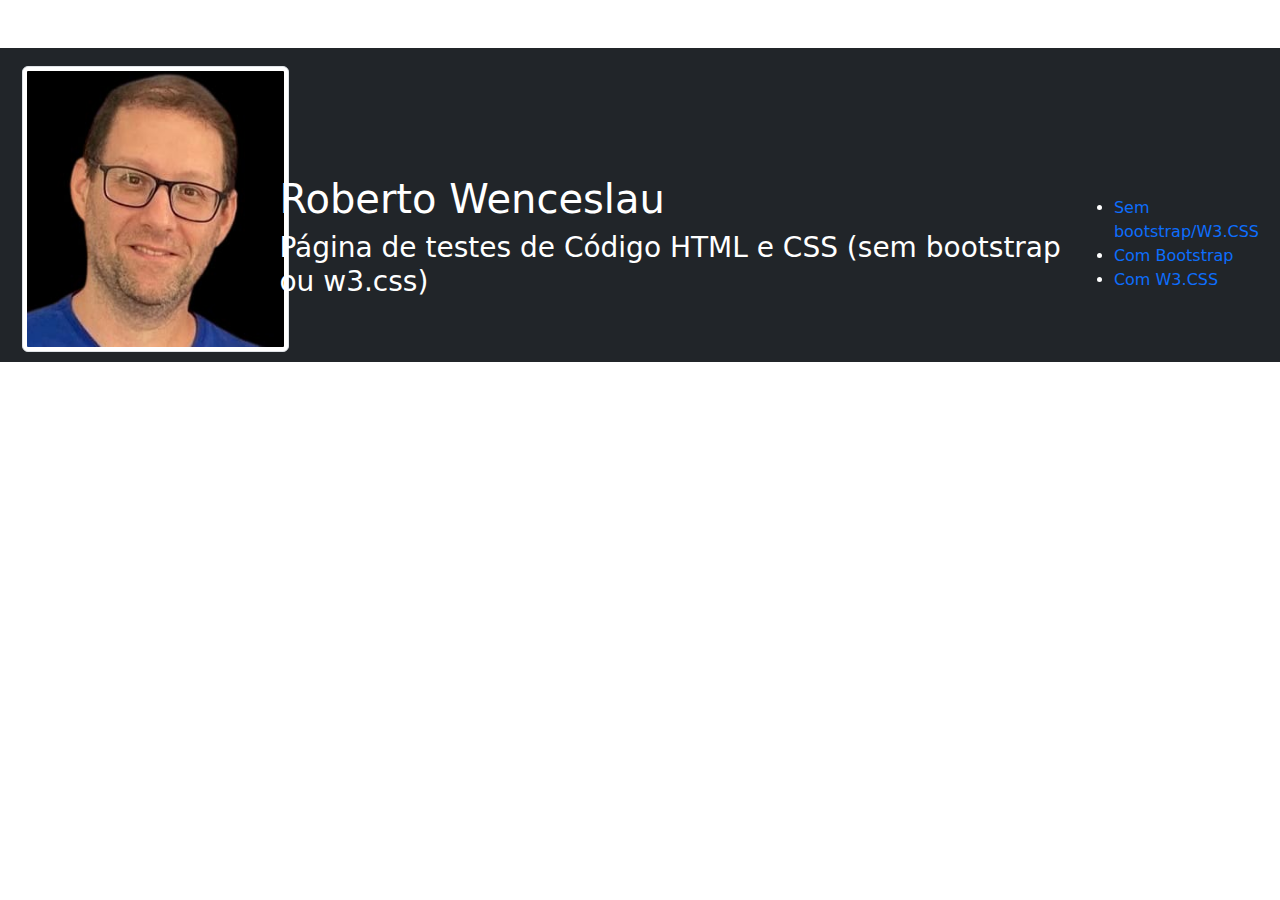
==== combootstrap.html @ ccac0d6c "com bootstrap" ====
<!DOCTYPE html>
<html lang="pt-br">
<head>
    <meta charset="UTF-8">
    <meta name="viewport" content="width=device-width, initial-scale=1.0">
    <title>Com Bootstrap</title>
    <link href="https://cdn.jsdelivr.net/npm/bootstrap@5.3.2/dist/css/bootstrap.min.css" rel="stylesheet">
    <script src="https://cdn.jsdelivr.net/npm/bootstrap@5.3.2/dist/js/bootstrap.bundle.min.js"></script>
    <link rel="stylesheet" href="./stylebootstrap.css">
</head>
<body>
    <header class="container-fluid pt-2 my-5 bg-dark text-white">
        <div style="display: flex; justify-content: space-evenly; align-items: baseline;">
            <div>
                <img src="./img/rew.jpeg" class="img-fluid img-thumbnail">
                
            </div>
            <div>
                <h1>Roberto Wenceslau</h1>
                <h3><p>Página de testes de Código HTML e CSS (sem bootstrap ou w3.css)</p></h3>

            </div>
            <div>
                <nav>
                    <ul>
                        <li><a href="./index.html" target="_blank" class="text-decoration-none">Sem bootstrap/W3.CSS</a></li>
                        <li><a href="./combootstrap.html" target="_blank" class="text-decoration-none">Com Bootstrap</a></li>
                        <li><a href="./comw3.html" target="_blank" class="text-decoration-none">Com W3.CSS</a></li>
                    </ul>
                </nav>
            </div>
        </div>
    </header>
    
</body>
</html>
<!-- marcar textos no bootstrap5 
<mark> realça o texto
<abbr> pontilha embaixo do texto    
<blockquote> citar texto de outras fontes
<dl> aninhado com <dt> e <dd> para fazer uma pequena lista com destaques de itens
<kbd> preenche o texto com fundo preto e letra branca
class="text-break" utilizado para quebrar linhas ao final da página (bom usar com textos grandes)
esses abaixo colocam fundo colorido no texto e altera a fonte para facilitar a leitura
    <p class="text-bg-primary">This text is important.</p>
    <p class="text-bg-success">This text indicates success.</p>
    <p class="text-bg-info">This text represents some information.</p>
    <p class="text-bg-warning">This text represents a warning.</p>
    <p class="text-bg-danger">This text represents danger.</p>
    <p class="text-bg-secondary">Secondary background color.</p>
    <p     class="text-bg-dark">Dark grey background color.</p>
    <p class="text-bg-light">Light grey background color.</p>
-->
---- stylebootstrap.css ----
body{
    margin: 0px 0px 0px 0px;
    
}

header{
margin: 0px 0px 0px 0px;

}
header img{
    border-radius: 10px;
    margin: 10px 10px 10px 10px;
}
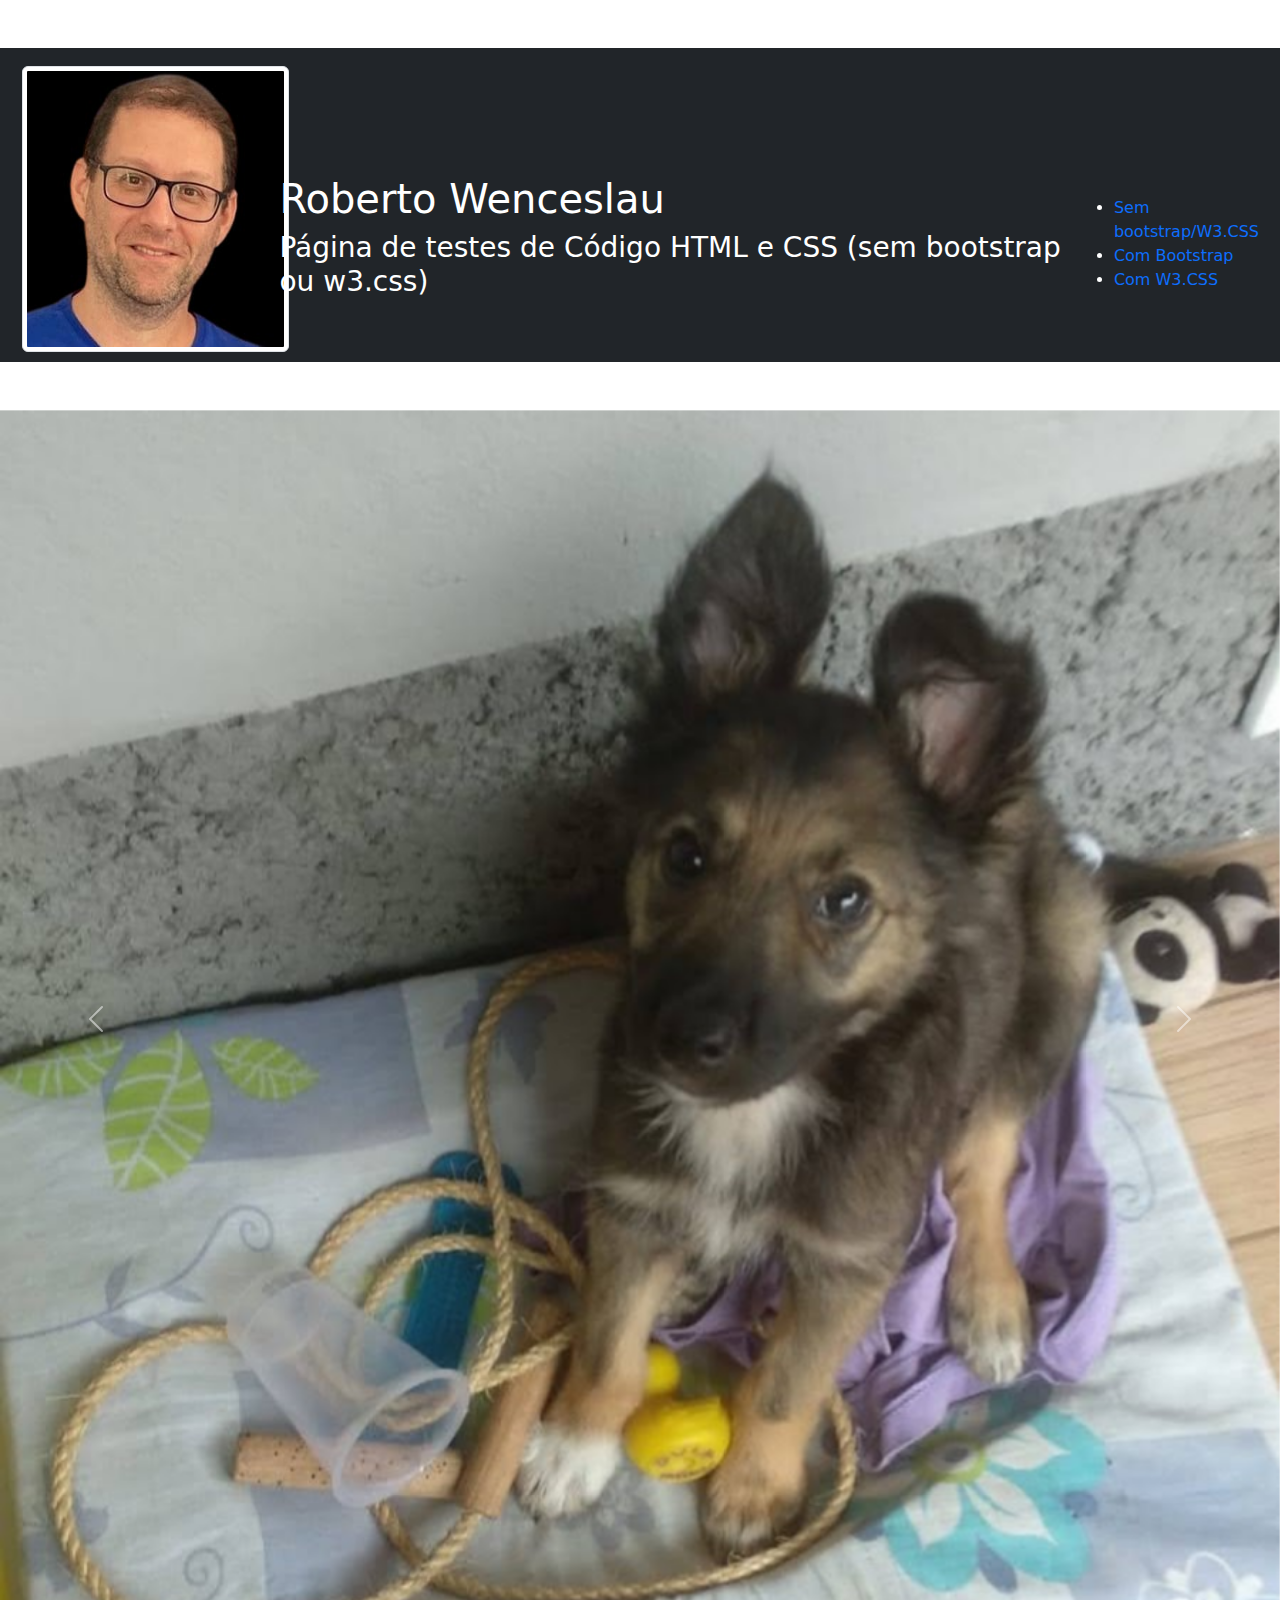
==== commit 698bbaf9: "com bootstrap" ====
--- a/combootstrap.html
+++ b/combootstrap.html
@@ -31,6 +31,30 @@
             </div>
         </div>
     </header>
+    <main>
+        <div id="carouselExample" class="carousel slide">
+            <div class="carousel-inner">
+              <div class="carousel-item active">
+                <img src="./img/filhote.jpg" class="d-block w-100" alt="...">
+              </div>
+              <div class="carousel-item">
+                <img src="./img/sansaopixar.jpeg" class="d-block w-100" alt="...">
+              </div>
+              <div class="carousel-item">
+                <img src="./img/sansao.jpg" class="d-block w-100" alt="...">
+              </div>
+            </div>
+            <button class="carousel-control-prev" type="button" data-bs-target="#carouselExample" data-bs-slide="prev">
+              <span class="carousel-control-prev-icon" aria-hidden="true"></span>
+              <span class="visually-hidden">Previous</span>
+            </button>
+            <button class="carousel-control-next" type="button" data-bs-target="#carouselExample" data-bs-slide="next">
+              <span class="carousel-control-next-icon" aria-hidden="true"></span>
+              <span class="visually-hidden">Next</span>
+            </button>
+          </div>
+
+    </main>
     
 </body>
 </html>
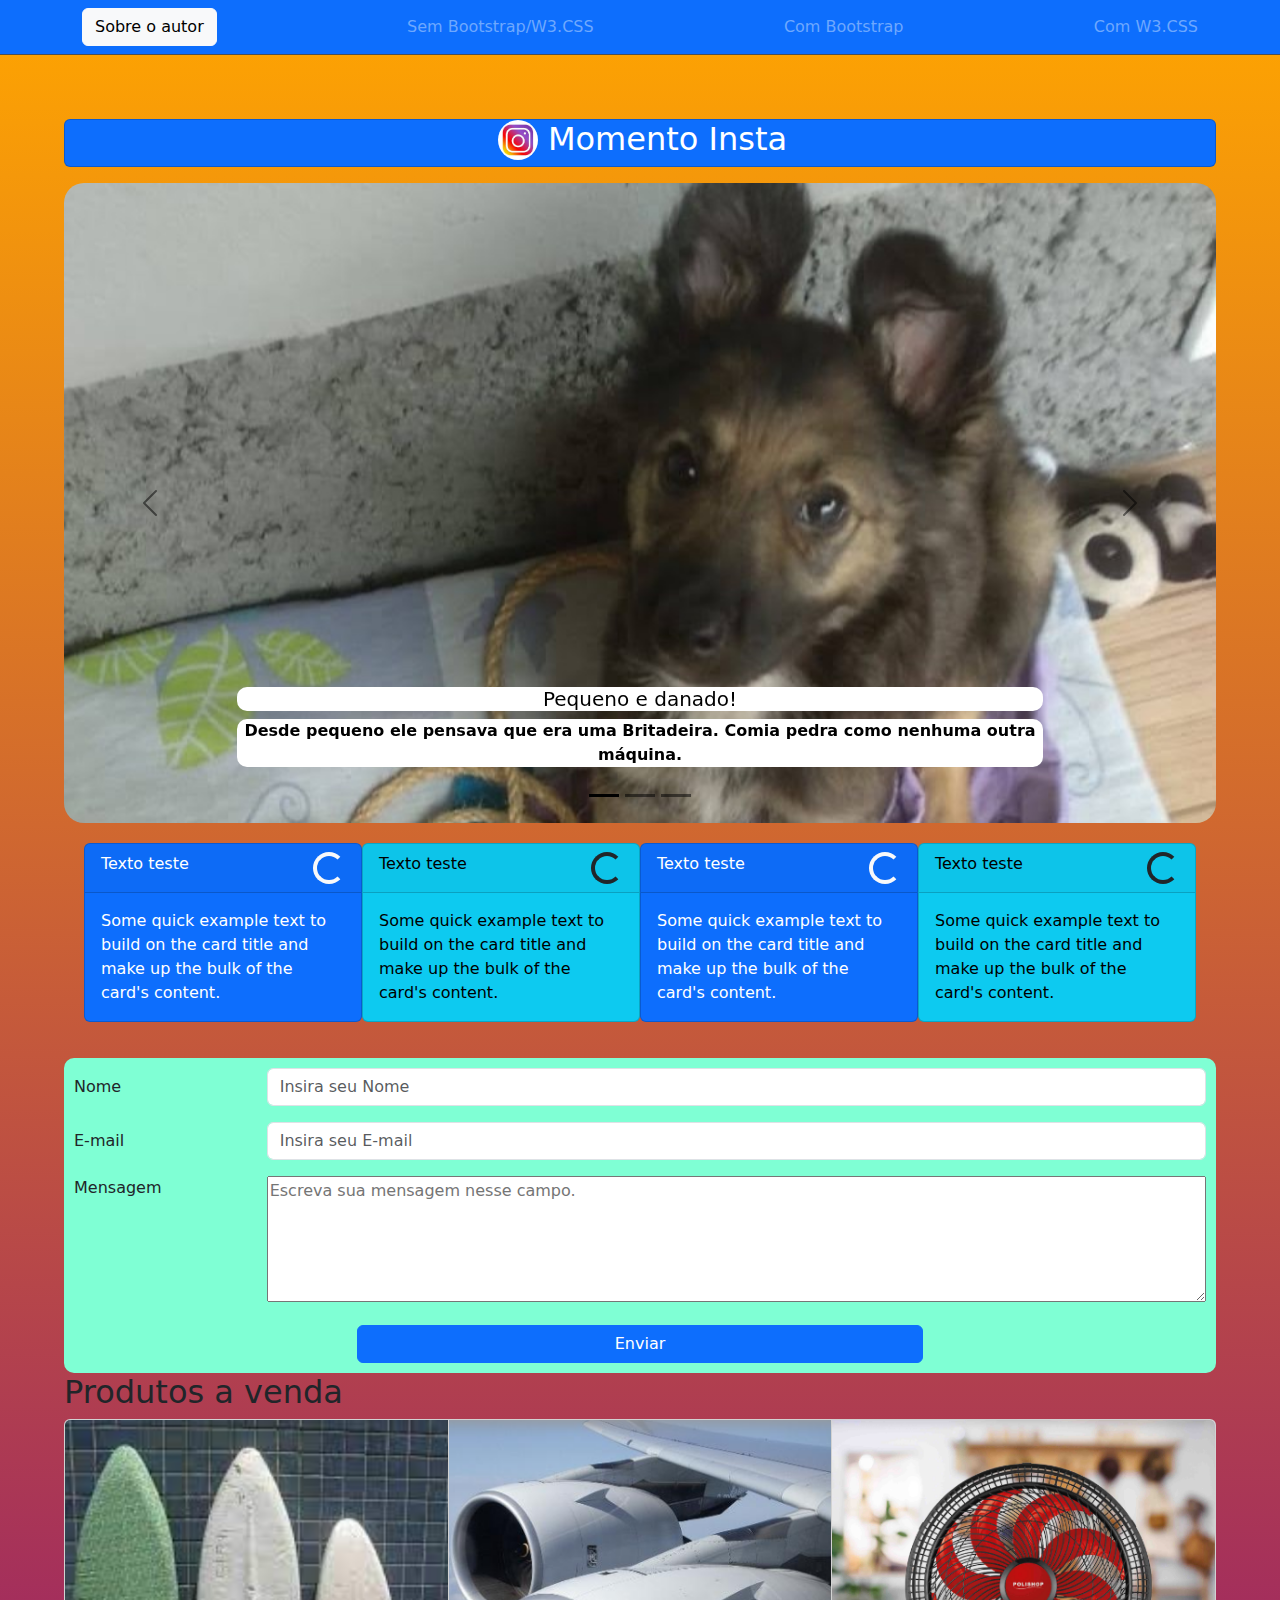
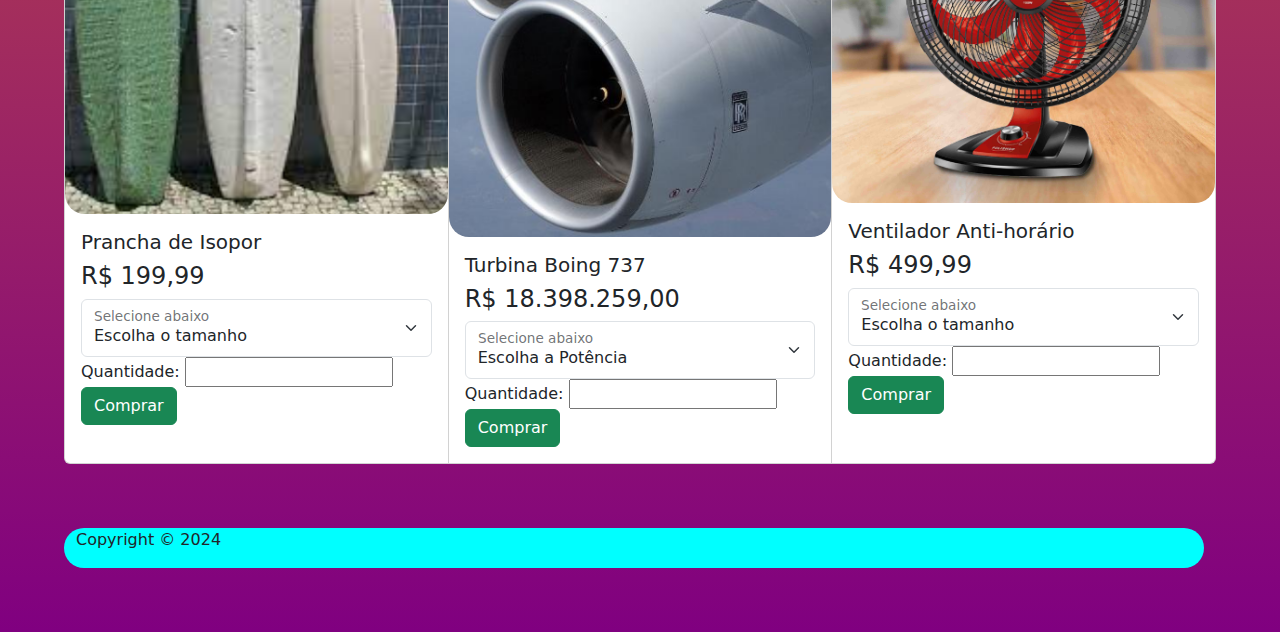
==== commit 070eed09: "com bootstrap" ====
--- a/combootstrap.html
+++ b/combootstrap.html
@@ -9,54 +9,283 @@
     <link rel="stylesheet" href="./stylebootstrap.css">
 </head>
 <body>
-    <header class="container-fluid pt-2 my-5 bg-dark text-white">
-        <div style="display: flex; justify-content: space-evenly; align-items: baseline;">
-            <div>
-                <img src="./img/rew.jpeg" class="img-fluid img-thumbnail">
-                
-            </div>
-            <div>
-                <h1>Roberto Wenceslau</h1>
-                <h3><p>Página de testes de Código HTML e CSS (sem bootstrap ou w3.css)</p></h3>
-
-            </div>
-            <div>
-                <nav>
-                    <ul>
-                        <li><a href="./index.html" target="_blank" class="text-decoration-none">Sem bootstrap/W3.CSS</a></li>
-                        <li><a href="./combootstrap.html" target="_blank" class="text-decoration-none">Com Bootstrap</a></li>
-                        <li><a href="./comw3.html" target="_blank" class="text-decoration-none">Com W3.CSS</a></li>
-                    </ul>
-                </nav>
-            </div>
-        </div>
+  
+    <header>
+      <div>
+        <div>
+          
+          <nav class="navbar text-bg-primary border-bottom border-body" data-bs-theme="dark">
+            <div class="container-md">
+              <!--NavBar com botão de BodyScrooling-->
+              <div>
+                <button class="btn btn-light" type="button" data-bs-toggle="offcanvas" data-bs-target="#offcanvasScrolling" aria-controls="offcanvasScrolling">Sobre o autor</button>
+
+                  <div class="offcanvas offcanvas-start" data-bs-scroll="true" data-bs-backdrop="false" tabindex="-1" id="offcanvasScrolling" aria-labelledby="offcanvasScrollingLabel">
+                    <div class="offcanvas-header">
+                      <h5 class="offcanvas-title" id="offcanvasScrollingLabel">Informações sobre o autor</h5>
+                      <button type="button" class="btn-close" data-bs-dismiss="offcanvas" aria-label="Close"></button>
+                    </div>
+                    <div class="offcanvas-body">
+                      <p>
+                        <h1>Roberto Wenceslau</h1>
+                        <p>Página de testes de Código HTML e CSS com Bootstrap construída durante aprendizagem de curso de Java do SENAI/SC</p>
+                      </p>
+                    </div>
+            </div>
+              </div>
+              <a href="./index.html" target="_blank" class="text-decoration-none">Sem Bootstrap/W3.CSS</a>
+              <a href="./combootstrap.html" target="_blank" class="text-decoration-none">Com Bootstrap</a>
+              <a href="./comw3.html" target="_blank" class="text-decoration-none">Com W3.CSS</a>
+            </div>
+          </nav>
+        </div>
+        
+
+      </div>
+      
+        
     </header>
     <main>
-        <div id="carouselExample" class="carousel slide">
-            <div class="carousel-inner">
-              <div class="carousel-item active">
-                <img src="./img/filhote.jpg" class="d-block w-100" alt="...">
-              </div>
-              <div class="carousel-item">
-                <img src="./img/sansaopixar.jpeg" class="d-block w-100" alt="...">
-              </div>
-              <div class="carousel-item">
-                <img src="./img/sansao.jpg" class="d-block w-100" alt="...">
-              </div>
-            </div>
-            <button class="carousel-control-prev" type="button" data-bs-target="#carouselExample" data-bs-slide="prev">
-              <span class="carousel-control-prev-icon" aria-hidden="true"></span>
-              <span class="visually-hidden">Previous</span>
-            </button>
-            <button class="carousel-control-next" type="button" data-bs-target="#carouselExample" data-bs-slide="next">
-              <span class="carousel-control-next-icon" aria-hidden="true"></span>
-              <span class="visually-hidden">Next</span>
-            </button>
-          </div>
+      <div class="card text-bg-primary mb-3" style="display: flex; flex-direction: row; justify-content: center;">
+        <div>
+          <img src="./img/2371262e-6d2b-4a3f-a481-6b329bf0e342.jpeg" style="width: 40px; height: 40px; margin: 0 10px 0 5px;">
+        </div>
+        <div>
+          <h2>Momento Insta</h2>
+        </div>
+        
+          
+      </div>
+      
+      <div id="carouselExampleDark" class="carousel carousel-dark slide"><!-- Carrossel de fotos -->
+        <div class="carousel-indicators">
+          <button type="button" data-bs-target="#carouselExampleDark" data-bs-slide-to="0" class="active" aria-current="true" aria-label="Slide 1"></button>
+          <button type="button" data-bs-target="#carouselExampleDark" data-bs-slide-to="1" aria-label="Slide 2"></button>
+          <button type="button" data-bs-target="#carouselExampleDark" data-bs-slide-to="2" aria-label="Slide 3"></button>
+        </div>
+        <div class="carousel-inner">
+          <div class="carousel-item active" data-bs-interval="10000">
+            <img src="./img/filhotecorte.jpg" class="d-block w-100" alt="...">
+            <div class="carousel-caption d-none d-md-block">
+              <h5 style="background-color: white; border-radius: 10px;">Pequeno e danado!</h5>
+              <p style="background-color: white; border-radius: 10px; font-weight: bold;">Desde pequeno ele pensava que era uma Britadeira. Comia pedra como nenhuma outra máquina.</p>
+            </div>
+          </div>
+          <div class="carousel-item" data-bs-interval="2000">
+            <img src="./img/modelosansao.jpg" class="d-block w-100" alt="...">
+            <div class="carousel-caption d-none d-md-block">
+              <h5 style="background-color: white; border-radius: 10px;">Até que tentou a carreira de Modelo</h5>
+              <p style="background-color: white; border-radius: 10px; font-weight: bold;">Depois de algumas decepções na vida de moedor de brita a carreira da publicidade encantou o Sansão.</p>
+            </div>
+          </div>
+          <div class="carousel-item">
+            <img src="./img/sansaopixar.jpeg" class="d-block w-100" alt="...">
+            <div class="carousel-caption d-none d-md-block">
+              <h5 style="background-color: white; border-radius: 10px;">Primeiro trabalho de grande relevência</h5>
+              <p style="background-color: white; border-radius: 10px; font-weight: bold;">Até que em Outubro de 2023 conseguiu o papel de abajur na logomarca da Pixar.</p>
+            </div>
+          </div>
+        </div>
+        <button class="carousel-control-prev" type="button" data-bs-target="#carouselExampleDark" data-bs-slide="prev">
+          <span class="carousel-control-prev-icon" aria-hidden="true"></span>
+          <span class="visually-hidden">Previous</span>
+        </button>
+        <button class="carousel-control-next" type="button" data-bs-target="#carouselExampleDark" data-bs-slide="next">
+          <span class="carousel-control-next-icon" aria-hidden="true"></span>
+          <span class="visually-hidden">Next</span>
+        </button>
+      </div>
+          <div style="display: flex; margin: 20px; justify-content: space-evenly; align-items: center;"> <!-- Caixas pequenas de texto -->
+            <div class="card text-bg-primary mb-3" style="max-width: 18rem;">
+              <div class="card-header" style="display: flex; justify-content: space-between;">Texto teste
+                <div class="spinner-border text-light" role="status"><!--spinning-->
+                <span class="visually-hidden">Loading...</span>
+              </div></div>
+              <div class="card-body">
+                <p class="card-text">Some quick example text to build on the card title and make up the bulk of the card's content.</p>
+              </div>
+            </div>
+            
+            
+            <div class="card text-bg-info mb-3" style="max-width: 18rem;">
+              <div class="card-header" style="display: flex; justify-content: space-between;">Texto teste
+                <div class="spinner-border text-dark" role="status"><!--spinning-->
+                  <span class="visually-hidden">Loading...</span>
+                </div>
+              </div>
+              <div class="card-body">
+                <p class="card-text">Some quick example text to build on the card title and make up the bulk of the card's content.</p>
+              </div>
+            </div>
+            
+            <div class="card text-bg-primary mb-3" style="max-width: 18rem;">
+              <div class="card-header" style="display: flex; justify-content: space-between;">Texto teste
+                <div class="spinner-border text-light" role="status"><!--spinning-->
+                  <span class="visually-hidden">Loading...</span>
+                </div>
+              </div>
+              <div class="card-body">
+                <p class="card-text">Some quick example text to build on the card title and make up the bulk of the card's content.</p>
+              </div>
+            </div>
+            <div>
+              
+            </div>
+            <div class="card text-bg-info mb-3" style="max-width: 18rem;">
+              <div class="card-header" style="display: flex; justify-content: space-between;">Texto teste
+                <div class="spinner-border text-dark" role="status"><!--spinning-->
+                  <span class="visually-hidden">Loading...</span>
+                </div>
+              </div>
+              <div class="card-body">
+                <p class="card-text">Some quick example text to build on the card title and make up the bulk of the card's content.</p>
+              </div>
+            </div>
+
+
+          </div>
+      <div> <!-- Formulários -->
+        <form style="background-color: aquamarine; padding: 10px; border-radius: 10px;">
+          <div class="row mb-3">
+            <label for="inputName3" class="col-sm-2 col-form-label">Nome</label>
+            <div class="col-sm-10">
+              <input type="text" class="form-control" id="inputName3" placeholder="Insira seu Nome">
+            </div>
+          </div>
+          <div class="row mb-3">
+            <label for="inputEmail3" class="col-sm-2 col-form-label">E-mail</label>
+            <div class="col-sm-10">
+              <input type="email" class="form-control" id="inputEmail3" placeholder="Insira seu E-mail">
+            </div>
+          </div>
+          
+          <fieldset class="row mb-3">
+            <legend class="col-form-label col-sm-2 pt-0">Mensagem</legend>
+            <div class="col-sm-10">
+              <textarea name="mensagem" id="inputMensagem3" style="width: 100%;" rows="5" placeholder="Escreva sua mensagem nesse campo."></textarea>
+            </div>
+          </fieldset>
+          <div class="d-grid gap-2 col-6 mx-auto">
+            <button onclick="enviarmensagem()" class="btn btn-primary" type="button">Enviar</button>
+            
+          </div>
+        </form>
+
+      </div>
+      <div><!--Seção de produtos a venda -->
+        <div class="row" >
+          <div class="card-group">
+            <h2>Produtos a venda</h2>
+            
+              
+              
+            </div>
+          </div>
+        </div>
+        <section>
+          <div class="card-group">
+            <div class="card">
+              <img src="./img/prancha.png" class="card-img-top" alt="...">
+              <div class="card-body">
+                <h5 class="card-title">Prancha de Isopor</h5>
+                <div><h4 type="number" name="valor2" id="valor2" value="100">R$ 199,99</h4>
+                  <div class="form-floating">
+                    <select class="form-select" id="floatingSelect2" aria-label="Floating label select example">
+                      <option selected>Escolha o tamanho</option>
+                      <option value="Extra">1,5m</option>
+                      <option value="Low">2,00m</option>
+                    </select>
+                    <label for="floatingSelect">Selecione abaixo</label>
+                  </div>
+                  <label for="quantidadecamisetabranca">Quantidade: </label>
+                  <input type="number" id="quantidadecamisetabranca">
+                  <span></span>
+                  <button onclick="comprarprodutos()" type="button" class="btn btn-success">Comprar</button>
+                </div>
+              </div>
+            </div>
+            <div class="card">
+              <img src="./img/turbina.png" class="card-img-top" alt="...">
+              <div class="card-body">
+                <h5 class="card-title">Turbina Boing 737</h5>
+                <div><h4 type="number" name="valor2" id="valor2" value="100">R$ 18.398.259,00</h4>
+                  <div class="form-floating">
+                    <select class="form-select" id="floatingSelect2" aria-label="Floating label select example">
+                      <option selected>Escolha a Potência</option>
+                      <option value="Extra">Extra Power</option>
+                      <option value="Low">Low Power</option>
+                    </select>
+                    <label for="floatingSelect">Selecione abaixo</label>
+                  </div>
+                  <label for="quantidadecamisetabranca">Quantidade: </label>
+                  <input type="number" id="quantidadecamisetabranca">
+                  <span></span>
+                  <button onclick="comprarprodutos()" type="button" class="btn btn-success">Comprar</button>
+                </div>
+              </div>
+            </div>
+            <div class="card">
+              <img src="./img/ventilador.png" class="card-img-top" alt="...">
+              <div class="card-body">
+                <h5 class="card-title">Ventilador Anti-horário</h5>
+                <div><h4 type="number" name="valor2" id="valor2" value="100">R$ 499,99</h4>
+                  <div class="form-floating">
+                    <select class="form-select" id="floatingSelect2" aria-label="Floating label select example">
+                      <option selected>Escolha o tamanho</option>
+                      <option value="30">30cm</option>
+                      <option value="40">40cm</option>
+                      <option value="45">45cm</option>
+                    </select>
+                    <label for="floatingSelect">Selecione abaixo</label>
+                  </div>
+                  <label for="quantidadecamisetabranca">Quantidade: </label>
+                  <input type="number" id="quantidadecamisetabranca">
+                  <span></span>
+                  <button onclick="comprarprodutos()" type="button" class="btn btn-success">Comprar</button>
+                </div>
+              </div>
+            </div>
+          </div>
+         </section>
+
 
     </main>
+    <footer>
+      <div class="container">
+        <div class="row">
+          <div class="col-12">
+            <p>Copyright &copy; 2024</p>
+          </div>
+        </div>
+      </div>
+    </footer>
+</body>
+<script>
+  function enviarmensagem(){
+    var nome = document.getElementById("inputName3").value;
+    var email = document.getElementById("inputEmail3").value;
+    var mensagem = document.getElementById("inputMensagem3").value;
+    if(nome == "" || email == "" || mensagem == ""){
+      alert("Preencha todos os campos!");
+    }else{
+      alert("Mensagem enviada com sucesso! Informações enviadas - Nome: "+ nome +" E-mail: "+ email +" Mensagem: "+ mensagem);
+    }
+  }
+  function comprarprodutos(){ 
+    let produto = document.getElementById("camisetabranca").innerHTML;
+    var quantidade = document.getElementById("quantidadecamisetabranca").value;   
+    var tamanho = document.getElementById("floatingSelect2").value;
+    var valor = document.getElementById("valor2").value;
     
-</body>
+    
+    if(produto == "" || quantidade == "" || valor == "" || tamanho == ""){
+      alert("Preencha todos os campos!");
+    }else{
+      alert("Produto comprado com sucesso! Enviado conforme escolha. Produto: "+ produto +" - quantidade: "+ quantidade +" - Tamanho: "+ tamanho +". Valor total: "+ valor + quantidade + soma);
+    }
+
+  }
+</script>
 </html>
 <!-- marcar textos no bootstrap5 
 <mark> realça o texto
--- a/stylebootstrap.css
+++ b/stylebootstrap.css
@@ -1,13 +1,31 @@
 body{
     margin: 0px 0px 0px 0px;
+    background-image: repeating-linear-gradient(orange, purple);
     
 }
-
 header{
 margin: 0px 0px 0px 0px;
 
 }
-header img{
-    border-radius: 10px;
-    margin: 10px 10px 10px 10px;
+main{
+    margin: 5% 5% 5% 5%;
+}
+main img{
+    
+    max-width: 100%;
+    border-radius: 20px;
+
+}
+.container{
+    margin: 20px 0 20px 0;
+    background-color: aqua;
+    border-radius: 20px;
+}
+
+section img{
+    max-width: 100%;
+    max-height: 100%;
+}
+footer{
+    margin: 5% 5% 5% 5%;
 }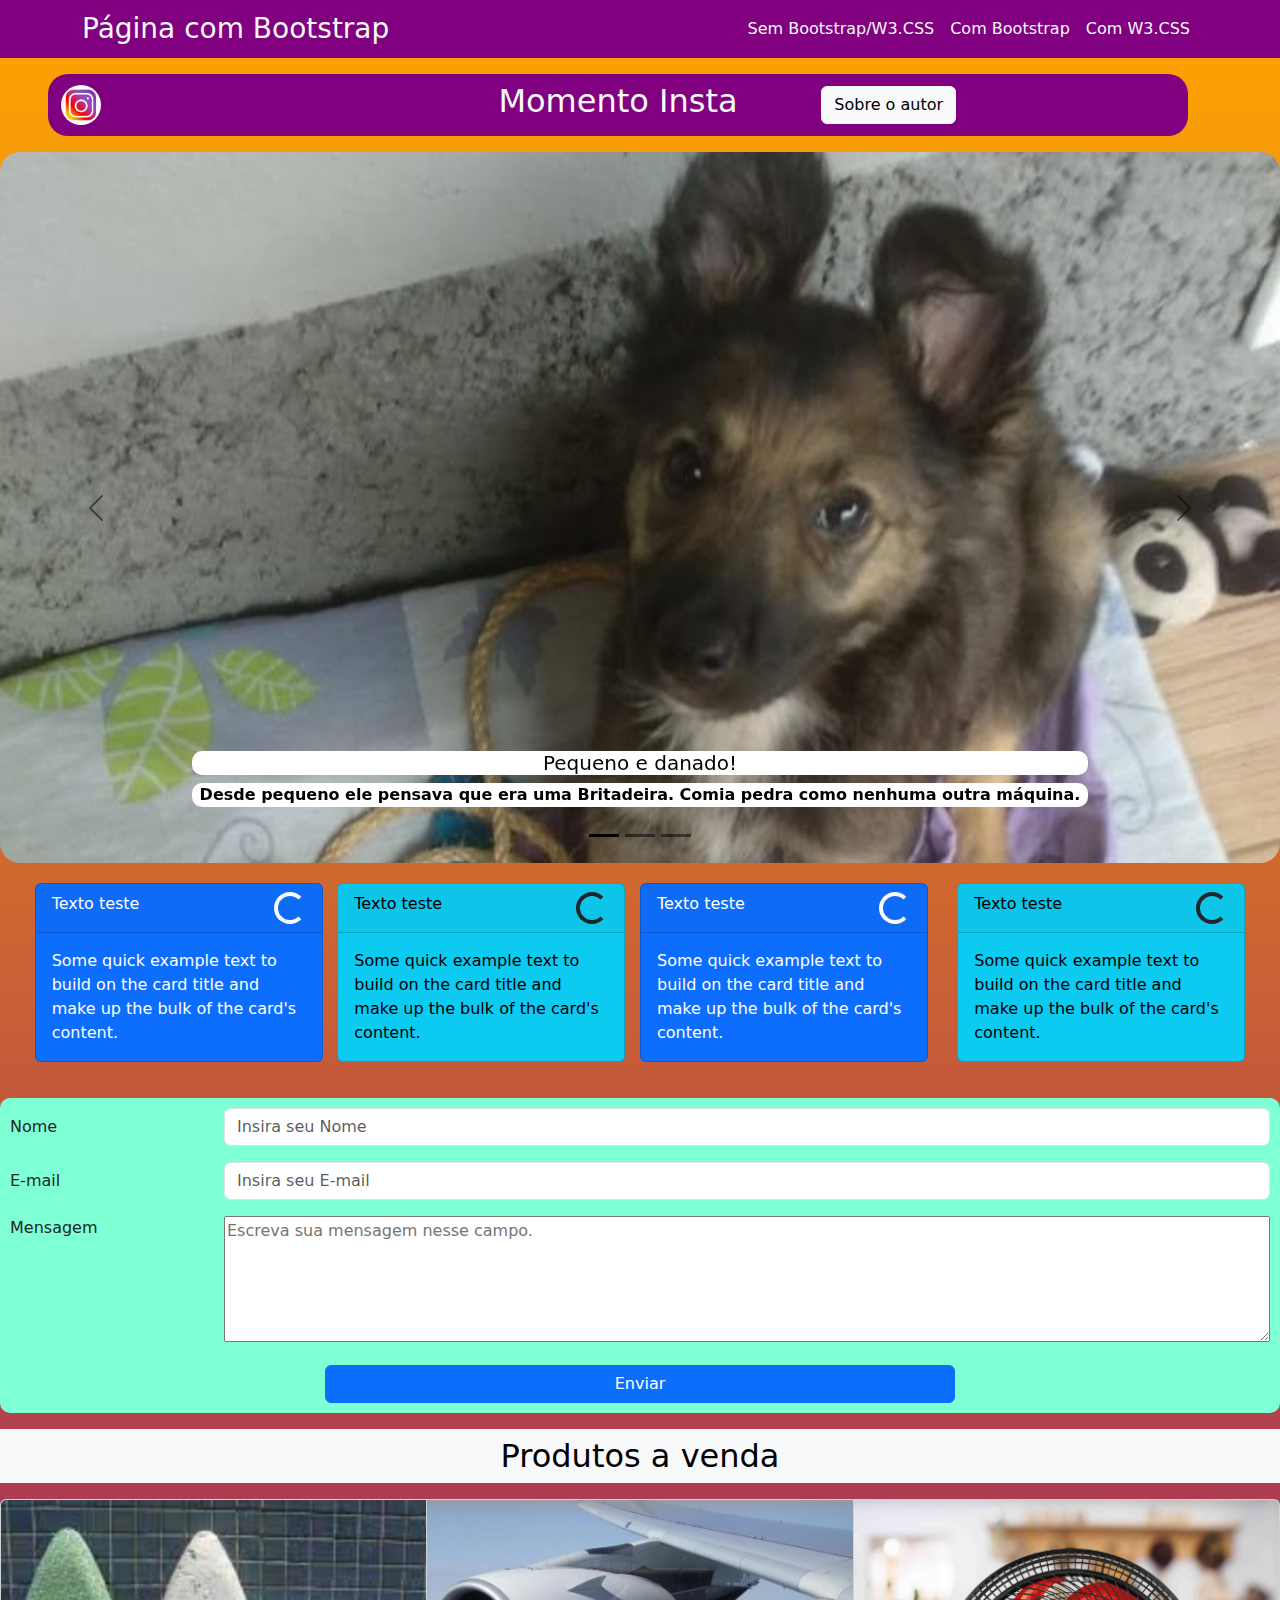
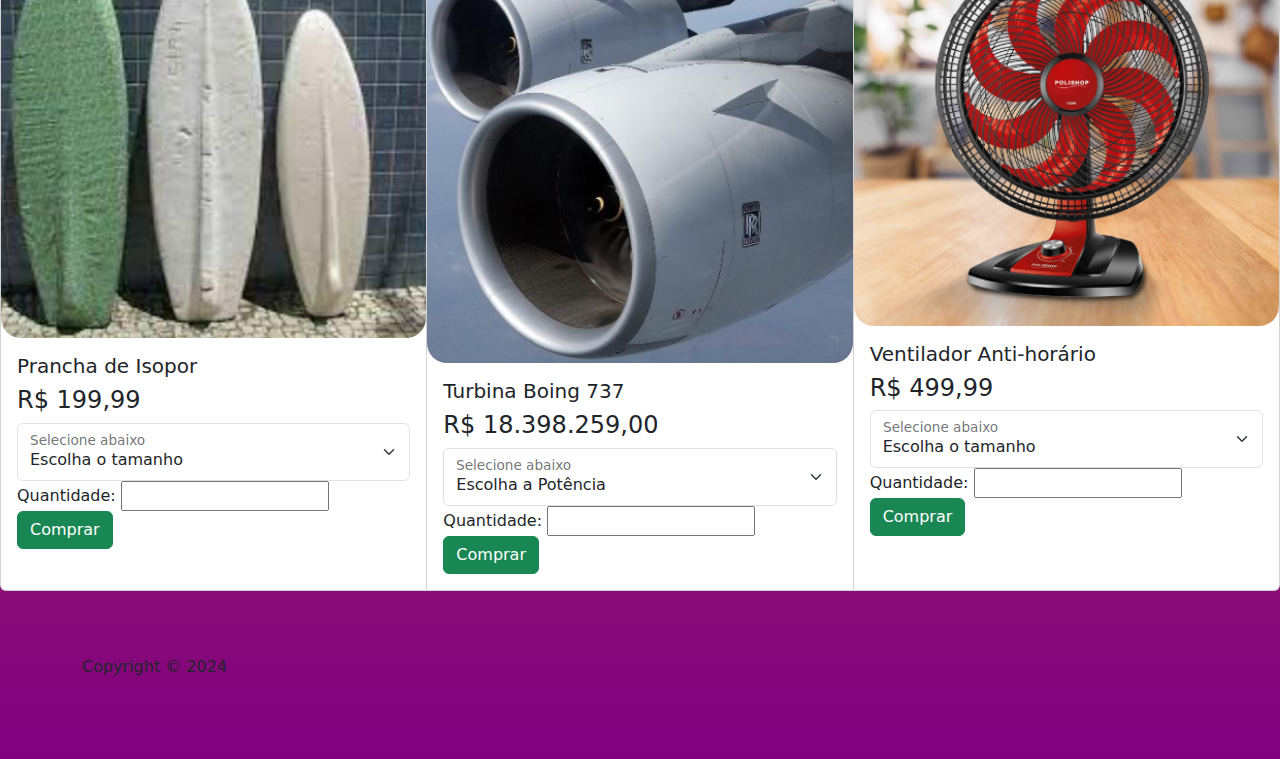
==== commit d538b4f6: "Bootstrap" ====
--- a/combootstrap.html
+++ b/combootstrap.html
@@ -14,28 +14,34 @@
       <div>
         <div>
           
-          <nav class="navbar text-bg-primary border-bottom border-body" data-bs-theme="dark">
-            <div class="container-md">
+          <nav class="navbar navbar-expand-lg" style="background-color: purple;">
+            <div class="container mx-auto">
               <!--NavBar com botão de BodyScrooling-->
+              
               <div>
-                <button class="btn btn-light" type="button" data-bs-toggle="offcanvas" data-bs-target="#offcanvasScrolling" aria-controls="offcanvasScrolling">Sobre o autor</button>
-
-                  <div class="offcanvas offcanvas-start" data-bs-scroll="true" data-bs-backdrop="false" tabindex="-1" id="offcanvasScrolling" aria-labelledby="offcanvasScrollingLabel">
-                    <div class="offcanvas-header">
-                      <h5 class="offcanvas-title" id="offcanvasScrollingLabel">Informações sobre o autor</h5>
-                      <button type="button" class="btn-close" data-bs-dismiss="offcanvas" aria-label="Close"></button>
-                    </div>
-                    <div class="offcanvas-body">
-                      <p>
-                        <h1>Roberto Wenceslau</h1>
-                        <p>Página de testes de Código HTML e CSS com Bootstrap construída durante aprendizagem de curso de Java do SENAI/SC</p>
-                      </p>
-                    </div>
-            </div>
-              </div>
-              <a href="./index.html" target="_blank" class="text-decoration-none">Sem Bootstrap/W3.CSS</a>
-              <a href="./combootstrap.html" target="_blank" class="text-decoration-none">Com Bootstrap</a>
-              <a href="./comw3.html" target="_blank" class="text-decoration-none">Com W3.CSS</a>
+                <a href="#" class="navbar-brand text-light fs-3">Página com Bootstrap</a>
+              </div>
+              <button class="navbar-toggler" type="button" data-bs-toggle="collapse" data-bs-target="#navmenu">
+                <span class="navbar-toggler-icon"></span>
+              </button>
+              <div class="collapse navbar-collapse" id="navmenu">
+                <ul class="navbar-nav ms-auto">
+                  <li>
+                    <a href="./index.html" target="_self" class="text-decoration-none nav-link text-light">Sem Bootstrap/W3.CSS</a>
+                  </li>
+                  <li>
+                    <a href="./combootstrap.html" target="_self" class="text-decoration-none nav-link text-light">Com Bootstrap</a>
+                  </li>
+                  <li>
+                    <a href="./comw3.html" target="_self" class="text-decoration-none nav-link text-light">Com W3.CSS</a>
+                  </li>
+                </ul>
+                
+                
+                
+
+              </div>
+              
             </div>
           </nav>
         </div>
@@ -43,16 +49,37 @@
 
       </div>
       
-        
     </header>
     <main>
-      <div class="card text-bg-primary mb-3" style="display: flex; flex-direction: row; justify-content: center;">
-        <div>
-          <img src="./img/2371262e-6d2b-4a3f-a481-6b329bf0e342.jpeg" style="width: 40px; height: 40px; margin: 0 10px 0 5px;">
-        </div>
-        <div>
-          <h2>Momento Insta</h2>
-        </div>
+
+
+      <div class="container my-3 mx-5 p-2 text-align text-light" style="background-color: purple; border-radius: 20px;" ><!--Momento INstagram-->
+        <div class="row align-items-center justify-content-around">
+          <div class="col-4">
+            <img src="./img/2371262e-6d2b-4a3f-a481-6b329bf0e342.jpeg" style="width: 40px; height: 40px; margin: 0 10px 0 5px;">
+          </div>
+          <div class="text-center col-4">
+            <h2>Momento Insta</h2>
+          </div>
+          <div class="col-4 ">
+            <button class="btn btn-light" type="button" data-bs-toggle="offcanvas" data-bs-target="#offcanvasScrolling" aria-controls="offcanvasScrolling">Sobre o autor</button>
+  
+              <div class="offcanvas offcanvas-start" data-bs-scroll="true" data-bs-backdrop="false" tabindex="-1" id="offcanvasScrolling" aria-labelledby="offcanvasScrollingLabel">
+                <div class="offcanvas-header">
+                  <h5 class="offcanvas-title" id="offcanvasScrollingLabel">Informações sobre o autor</h5>
+                  <button type="button" class="btn-close" data-bs-dismiss="offcanvas" aria-label="Close"></button>
+                </div>
+                <div class="offcanvas-body">
+                  <p>
+                    <h1>Roberto Wenceslau</h1>
+                    <p>Página de testes de Código HTML e CSS com Bootstrap construída durante aprendizagem de curso de Java do SENAI/SC</p>
+                  </p>
+                </div>
+              </div>
+            </div>
+
+        </div>
+        
         
           
       </div>
@@ -173,16 +200,12 @@
 
       </div>
       <div><!--Seção de produtos a venda -->
-        <div class="row" >
-          <div class="card-group">
-            <h2>Produtos a venda</h2>
-            
+        
+      <h2 class="card-title; text-bg-light bg-md py-2 px-5 my-3 text-center">Produtos a venda</h2>  
               
-              
-            </div>
-          </div>
-        </div>
-        <section>
+            
+        </div>
+        <section> <!--Seção de vendas de produtos-->
           <div class="card-group">
             <div class="card">
               <img src="./img/prancha.png" class="card-img-top" alt="...">
--- a/stylebootstrap.css
+++ b/stylebootstrap.css
@@ -1,5 +1,5 @@
 body{
-    margin: 0px 0px 0px 0px;
+    
     background-image: repeating-linear-gradient(orange, purple);
     
 }
@@ -7,20 +7,14 @@
 margin: 0px 0px 0px 0px;
 
 }
-main{
-    margin: 5% 5% 5% 5%;
-}
+
 main img{
     
     max-width: 100%;
     border-radius: 20px;
 
 }
-.container{
-    margin: 20px 0 20px 0;
-    background-color: aqua;
-    border-radius: 20px;
-}
+
 
 section img{
     max-width: 100%;
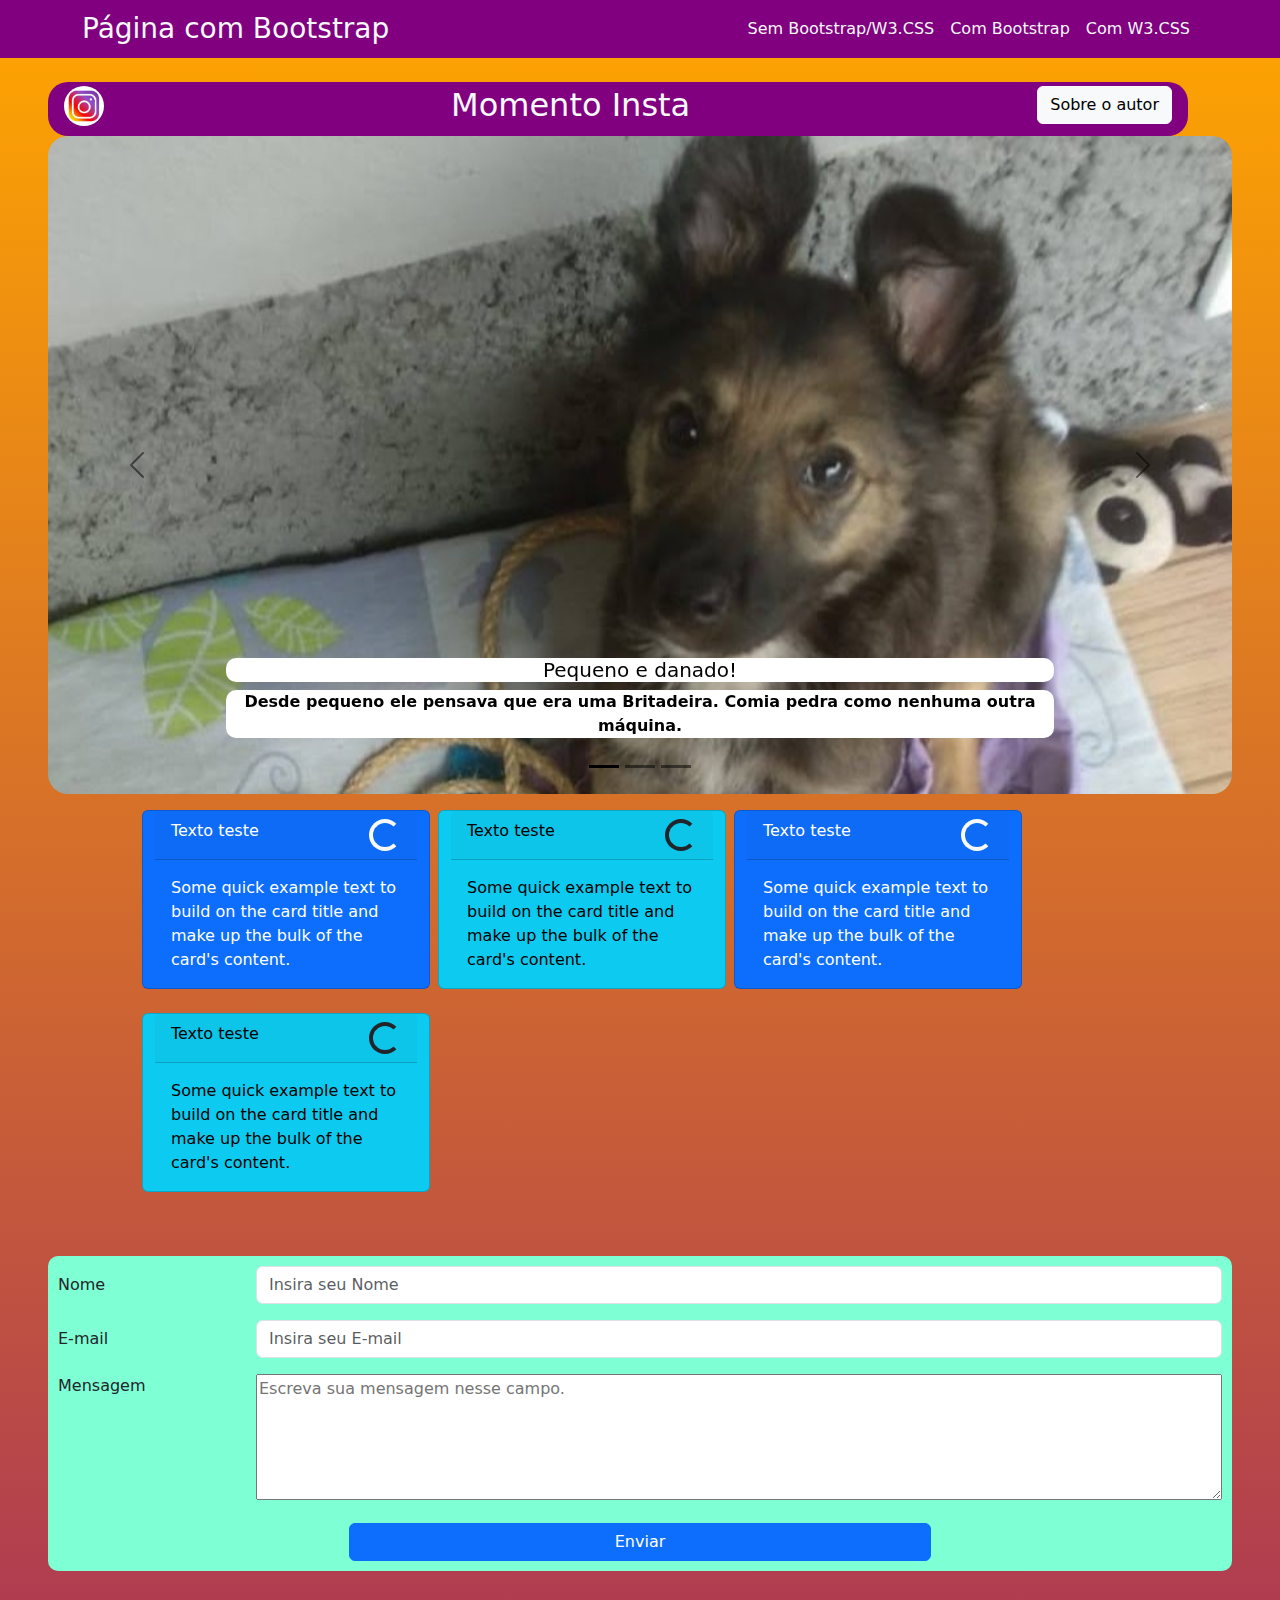
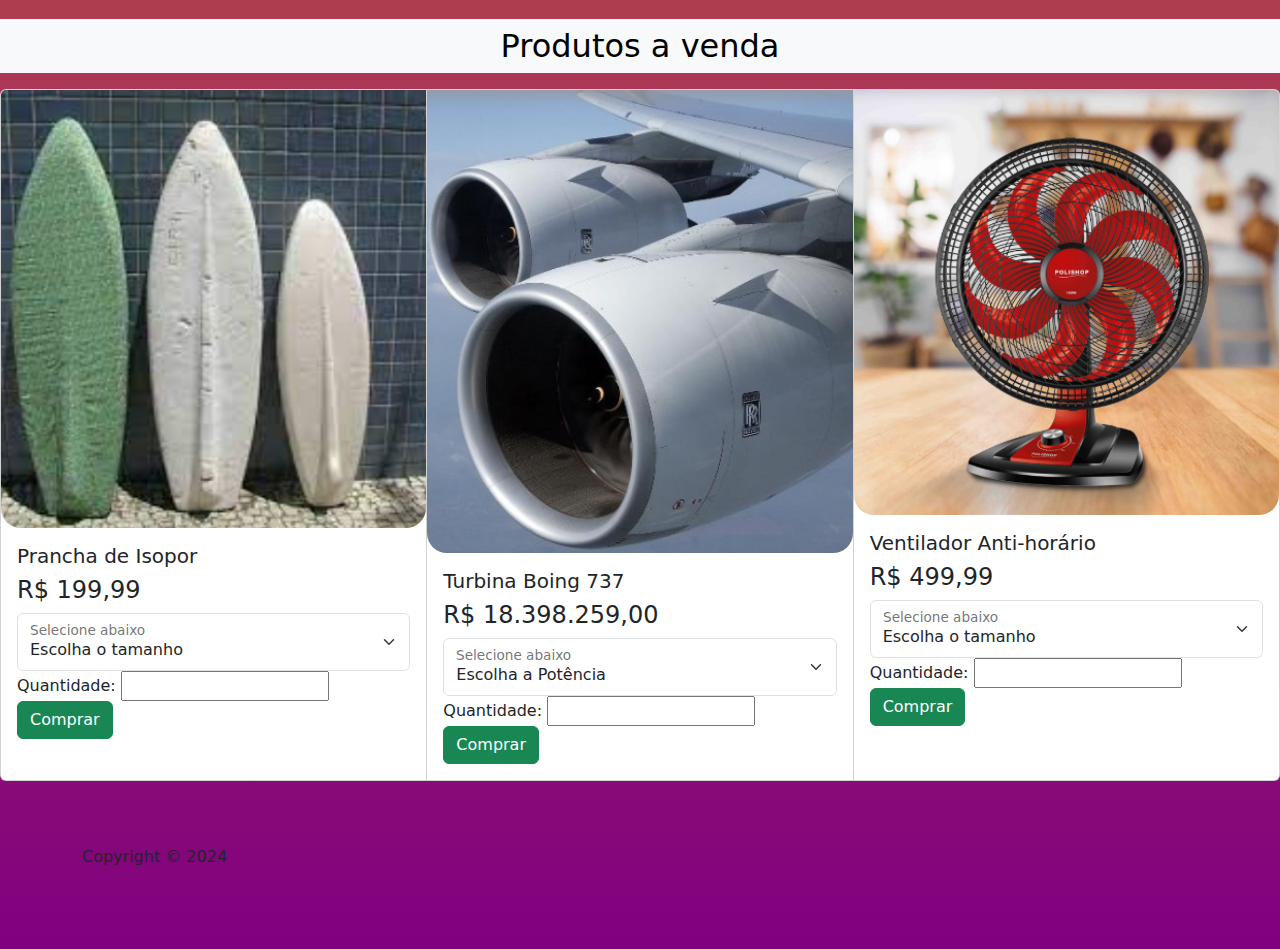
==== commit 3b45ce6b: "com bootstrap" ====
--- a/combootstrap.html
+++ b/combootstrap.html
@@ -52,18 +52,18 @@
     </header>
     <main>
 
-
-      <div class="container my-3 mx-5 p-2 text-align text-light" style="background-color: purple; border-radius: 20px;" ><!--Momento INstagram-->
-        <div class="row align-items-center justify-content-around">
-          <div class="col-4">
-            <img src="./img/2371262e-6d2b-4a3f-a481-6b329bf0e342.jpeg" style="width: 40px; height: 40px; margin: 0 10px 0 5px;">
-          </div>
-          <div class="text-center col-4">
-            <h2>Momento Insta</h2>
-          </div>
-          <div class="col-4 ">
-            <button class="btn btn-light" type="button" data-bs-toggle="offcanvas" data-bs-target="#offcanvasScrolling" aria-controls="offcanvasScrolling">Sobre o autor</button>
-  
+      <section><!--Momento instagram-->
+        <div class="container mt-4 mx-5 text-light" style="background-color: purple; border-radius: 20px;" ><!--Momento INstagram-->
+          <div class="card-group p-1" style="justify-content: space-between;">
+            <div class="d-none d-sm-block">
+              <img src="./img/2371262e-6d2b-4a3f-a481-6b329bf0e342.jpeg" style="width: 40px; height: 40px;">
+            </div>
+            <div class="text-center">
+              <h2>Momento Insta</h2>
+            </div>
+            <div class="text-end d-none d-sm-block">
+              <button class="btn btn-light" type="button" data-bs-toggle="offcanvas" data-bs-target="#offcanvasScrolling" aria-controls="offcanvasScrolling">Sobre o autor</button>
+    
               <div class="offcanvas offcanvas-start" data-bs-scroll="true" data-bs-backdrop="false" tabindex="-1" id="offcanvasScrolling" aria-labelledby="offcanvasScrollingLabel">
                 <div class="offcanvas-header">
                   <h5 class="offcanvas-title" id="offcanvasScrollingLabel">Informações sobre o autor</h5>
@@ -77,14 +77,12 @@
                 </div>
               </div>
             </div>
-
-        </div>
-        
-        
-          
-      </div>
+          </div>
+        </div>
+      </section>
       
-      <div id="carouselExampleDark" class="carousel carousel-dark slide"><!-- Carrossel de fotos -->
+      
+      <div id="carouselExampleDark" class="carousel carousel-dark slide mx-5"><!-- Carrossel de fotos -->
         <div class="carousel-indicators">
           <button type="button" data-bs-target="#carouselExampleDark" data-bs-slide-to="0" class="active" aria-current="true" aria-label="Slide 1"></button>
           <button type="button" data-bs-target="#carouselExampleDark" data-bs-slide-to="1" aria-label="Slide 2"></button>
@@ -108,7 +106,7 @@
           <div class="carousel-item">
             <img src="./img/sansaopixar.jpeg" class="d-block w-100" alt="...">
             <div class="carousel-caption d-none d-md-block">
-              <h5 style="background-color: white; border-radius: 10px;">Primeiro trabalho de grande relevência</h5>
+              <h5 style="background-color: white; border-radius: 10px;">Primeiro trabalho de grande relevância</h5>
               <p style="background-color: white; border-radius: 10px; font-weight: bold;">Até que em Outubro de 2023 conseguiu o papel de abajur na logomarca da Pixar.</p>
             </div>
           </div>
@@ -122,21 +120,23 @@
           <span class="visually-hidden">Next</span>
         </button>
       </div>
-          <div style="display: flex; margin: 20px; justify-content: space-evenly; align-items: center;"> <!-- Caixas pequenas de texto -->
+      
+      <section class="container"> <!--Caixas pequenas de texto-->
+          <div class="container-fluid row column-gap-2 row-gap-2 mx-5 my-3">
+
             <div class="card text-bg-primary mb-3" style="max-width: 18rem;">
               <div class="card-header" style="display: flex; justify-content: space-between;">Texto teste
-                <div class="spinner-border text-light" role="status"><!--spinning-->
+                <div class="spinner-border text-light d-none d-md-block" role="status"><!--spinning-->
                 <span class="visually-hidden">Loading...</span>
               </div></div>
               <div class="card-body">
                 <p class="card-text">Some quick example text to build on the card title and make up the bulk of the card's content.</p>
               </div>
             </div>
-            
             
             <div class="card text-bg-info mb-3" style="max-width: 18rem;">
               <div class="card-header" style="display: flex; justify-content: space-between;">Texto teste
-                <div class="spinner-border text-dark" role="status"><!--spinning-->
+                <div class="spinner-border text-dark d-none d-md-block" role="status"><!--spinning-->
                   <span class="visually-hidden">Loading...</span>
                 </div>
               </div>
@@ -147,7 +147,7 @@
             
             <div class="card text-bg-primary mb-3" style="max-width: 18rem;">
               <div class="card-header" style="display: flex; justify-content: space-between;">Texto teste
-                <div class="spinner-border text-light" role="status"><!--spinning-->
+                <div class="spinner-border text-light d-none d-md-block" role="status"><!--spinning-->
                   <span class="visually-hidden">Loading...</span>
                 </div>
               </div>
@@ -155,12 +155,10 @@
                 <p class="card-text">Some quick example text to build on the card title and make up the bulk of the card's content.</p>
               </div>
             </div>
-            <div>
-              
-            </div>
+
             <div class="card text-bg-info mb-3" style="max-width: 18rem;">
               <div class="card-header" style="display: flex; justify-content: space-between;">Texto teste
-                <div class="spinner-border text-dark" role="status"><!--spinning-->
+                <div class="spinner-border text-dark d-none d-md-block" role="status"><!--spinning-->
                   <span class="visually-hidden">Loading...</span>
                 </div>
               </div>
@@ -169,10 +167,10 @@
               </div>
             </div>
 
-
-          </div>
-      <div> <!-- Formulários -->
-        <form style="background-color: aquamarine; padding: 10px; border-radius: 10px;">
+          </div>
+      </section>
+       <!-- Formulários -->
+        <form class="m-5" style="background-color: aquamarine; padding: 10px; border-radius: 10px;">
           <div class="row mb-3">
             <label for="inputName3" class="col-sm-2 col-form-label">Nome</label>
             <div class="col-sm-10">
@@ -198,7 +196,6 @@
           </div>
         </form>
 
-      </div>
       <div><!--Seção de produtos a venda -->
         
       <h2 class="card-title; text-bg-light bg-md py-2 px-5 my-3 text-center">Produtos a venda</h2>  
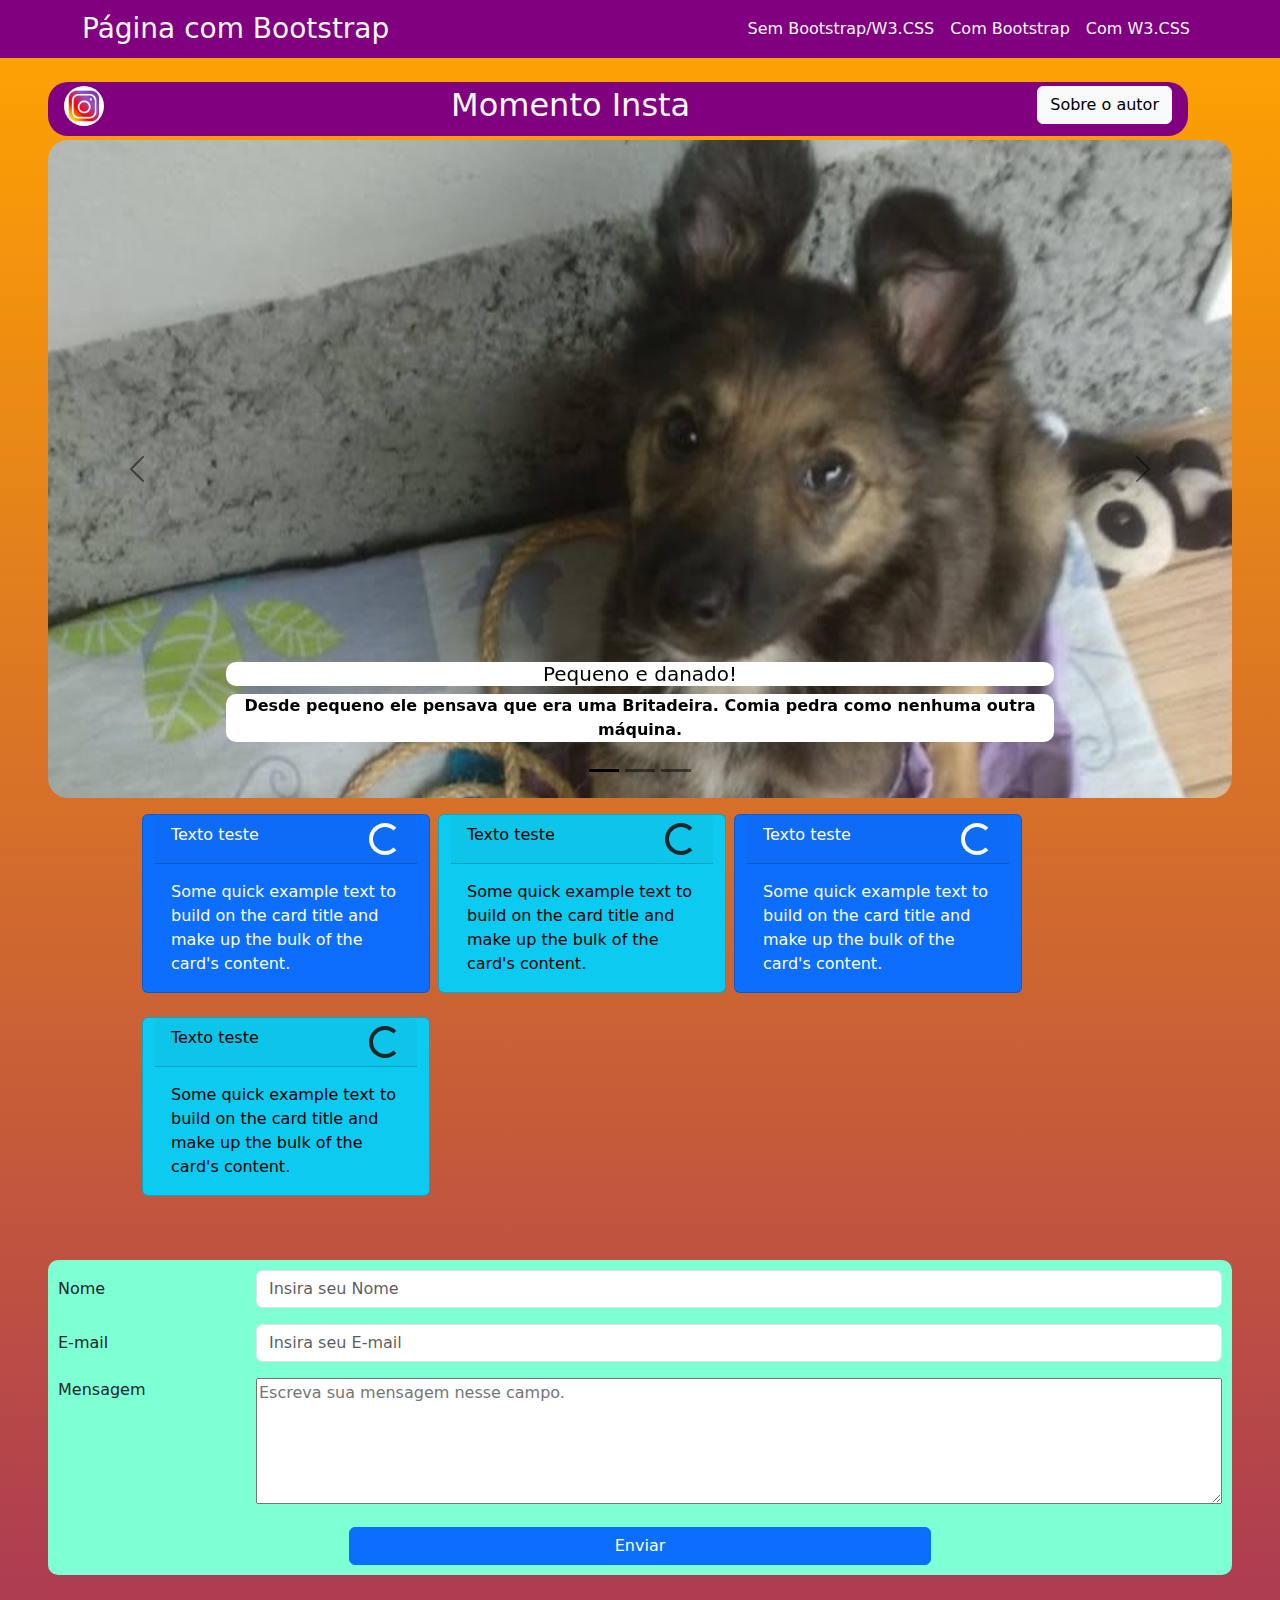
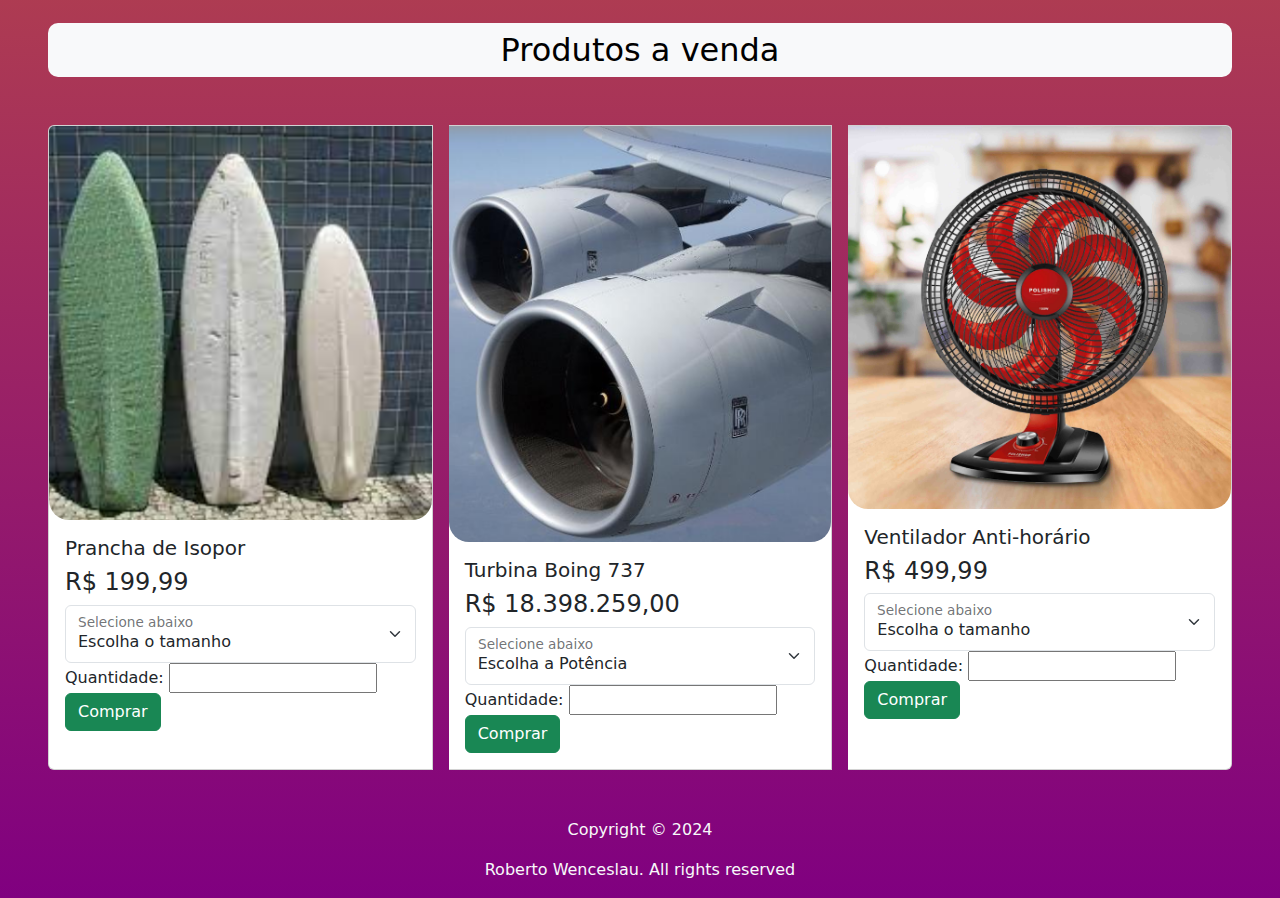
==== commit 6557e77b: "com bootstrap" ====
--- a/combootstrap.html
+++ b/combootstrap.html
@@ -53,7 +53,7 @@
     <main>
 
       <section><!--Momento instagram-->
-        <div class="container mt-4 mx-5 text-light" style="background-color: purple; border-radius: 20px;" ><!--Momento INstagram-->
+        <div class="container mt-4 mb-1 mx-5 text-light" style="background-color: purple; border-radius: 20px;" ><!--Momento INstagram-->
           <div class="card-group p-1" style="justify-content: space-between;">
             <div class="d-none d-sm-block">
               <img src="./img/2371262e-6d2b-4a3f-a481-6b329bf0e342.jpeg" style="width: 40px; height: 40px;">
@@ -196,15 +196,15 @@
           </div>
         </form>
 
-      <div><!--Seção de produtos a venda -->
-        
-      <h2 class="card-title; text-bg-light bg-md py-2 px-5 my-3 text-center">Produtos a venda</h2>  
-              
-            
-        </div>
-        <section> <!--Seção de vendas de produtos-->
-          <div class="card-group">
-            <div class="card">
+      <section  class="m-5">
+        <div><!--Seção de produtos a venda -->
+          <h2 class="card-title; text-bg-light bg-md py-2 px-5 my-3 text-center" style="border-radius: 10px;">Produtos a venda</h2>          
+        </div>
+      </section>
+      
+        <section class="m-5"> <!--Seção de vendas de produtos-->
+          <div class="card-group column-gap-3">
+            <div class="card"> <!--Produto 1-->
               <img src="./img/prancha.png" class="card-img-top" alt="...">
               <div class="card-body">
                 <h5 class="card-title">Prancha de Isopor</h5>
@@ -224,13 +224,13 @@
                 </div>
               </div>
             </div>
-            <div class="card">
+            <div class="card"><!--Produto 2-->
               <img src="./img/turbina.png" class="card-img-top" alt="...">
               <div class="card-body">
                 <h5 class="card-title">Turbina Boing 737</h5>
                 <div><h4 type="number" name="valor2" id="valor2" value="100">R$ 18.398.259,00</h4>
                   <div class="form-floating">
-                    <select class="form-select" id="floatingSelect2" aria-label="Floating label select example">
+                    <select class="form-select" id="turbina" aria-label="Floating label select example">
                       <option selected>Escolha a Potência</option>
                       <option value="Extra">Extra Power</option>
                       <option value="Low">Low Power</option>
@@ -244,22 +244,22 @@
                 </div>
               </div>
             </div>
-            <div class="card">
+            <div class="card"> <!--Produto 3-->
               <img src="./img/ventilador.png" class="card-img-top" alt="...">
               <div class="card-body">
-                <h5 class="card-title">Ventilador Anti-horário</h5>
-                <div><h4 type="number" name="valor2" id="valor2" value="100">R$ 499,99</h4>
+                <h5 class="card-title" id="venda3">Ventilador Anti-horário</h5>
+                <div><h4 type="text" name="valor2" id="valor" value="499">R$ 499,99</h4>
                   <div class="form-floating">
-                    <select class="form-select" id="floatingSelect2" aria-label="Floating label select example">
-                      <option selected>Escolha o tamanho</option>
-                      <option value="30">30cm</option>
-                      <option value="40">40cm</option>
-                      <option value="45">45cm</option>
+                    <select class="form-select" id="opçãotamanho" aria-label="Floating label select example">
+                      <option selected name="opção1">Escolha o tamanho</option>
+                      <option value="30cm">30cm</option>
+                      <option value="40cm">40cm</option>
+                      <option value="45cm">45cm</option>
                     </select>
-                    <label for="floatingSelect">Selecione abaixo</label>
+                    <label for="quantidade">Selecione abaixo</label>
                   </div>
-                  <label for="quantidadecamisetabranca">Quantidade: </label>
-                  <input type="number" id="quantidadecamisetabranca">
+                  <label for="quantidade">Quantidade: </label>
+                  <input type="number" id="quantidade">
                   <span></span>
                   <button onclick="comprarprodutos()" type="button" class="btn btn-success">Comprar</button>
                 </div>
@@ -271,10 +271,13 @@
 
     </main>
     <footer>
-      <div class="container">
-        <div class="row">
+      <div class="container mt-5">
+        <div class="container-fluid text-center text-light">
           <div class="col-12">
             <p>Copyright &copy; 2024</p>
+          </div>
+          <div>
+            <p>Roberto Wenceslau. All rights reserved</p>
           </div>
         </div>
       </div>
@@ -292,17 +295,20 @@
     }
   }
   function comprarprodutos(){ 
-    let produto = document.getElementById("camisetabranca").innerHTML;
-    var quantidade = document.getElementById("quantidadecamisetabranca").value;   
-    var tamanho = document.getElementById("floatingSelect2").value;
-    var valor = document.getElementById("valor2").value;
+   var produto = document.getElementById("venda3").innerHTML; 
+   var opçãotamanho = document.getElementById("opçãotamanho").value;
+   var quantidade = parseInt(document.getElementById("quantidade").value);
+   var valor = parseInt(document.getElementById("valor").innerHTML); //consertar esse código
+
+
+
+   alert("Compra efetuada. Comprou "+ produto + " - Tamanho: " + opçãotamanho + ". Quantidade: "+ quantidade + " - Valor do produto: "+ valor)
     
-    
-    if(produto == "" || quantidade == "" || valor == "" || tamanho == ""){
-      alert("Preencha todos os campos!");
-    }else{
-      alert("Produto comprado com sucesso! Enviado conforme escolha. Produto: "+ produto +" - quantidade: "+ quantidade +" - Tamanho: "+ tamanho +". Valor total: "+ valor + quantidade + soma);
-    }
+    //if(produto == "" || quantidade == "" || valor == "" || tamanho == ""){
+      //alert("Preencha todos os campos!");
+    //}else{
+      //alert("Produto comprado com sucesso! Enviado conforme escolha. Produto: "+ produto +" - quantidade: "+ quantidade +" - Tamanho: "+ tamanho +". Valor total: "+ valor + quantidade + soma);
+    //}
 
   }
 </script>
--- a/stylebootstrap.css
+++ b/stylebootstrap.css
@@ -20,6 +20,3 @@
     max-width: 100%;
     max-height: 100%;
 }
-footer{
-    margin: 5% 5% 5% 5%;
-}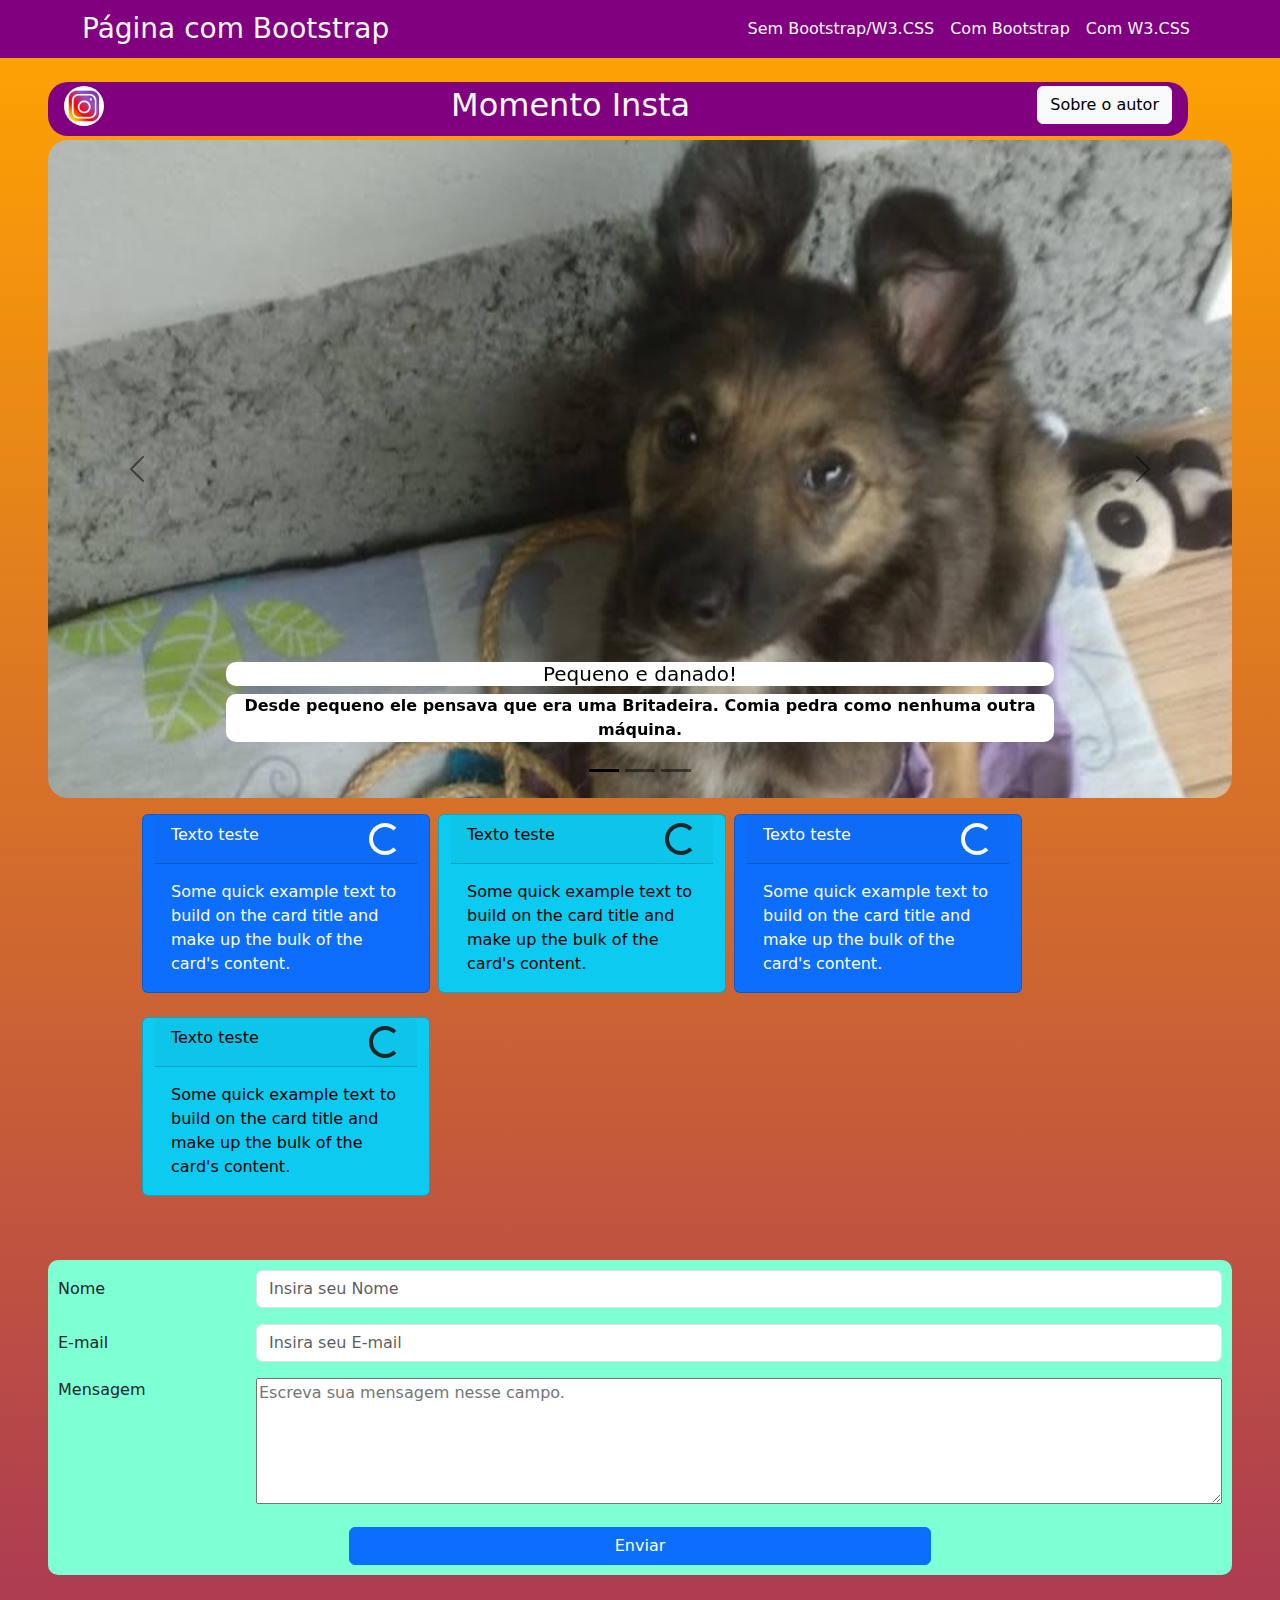
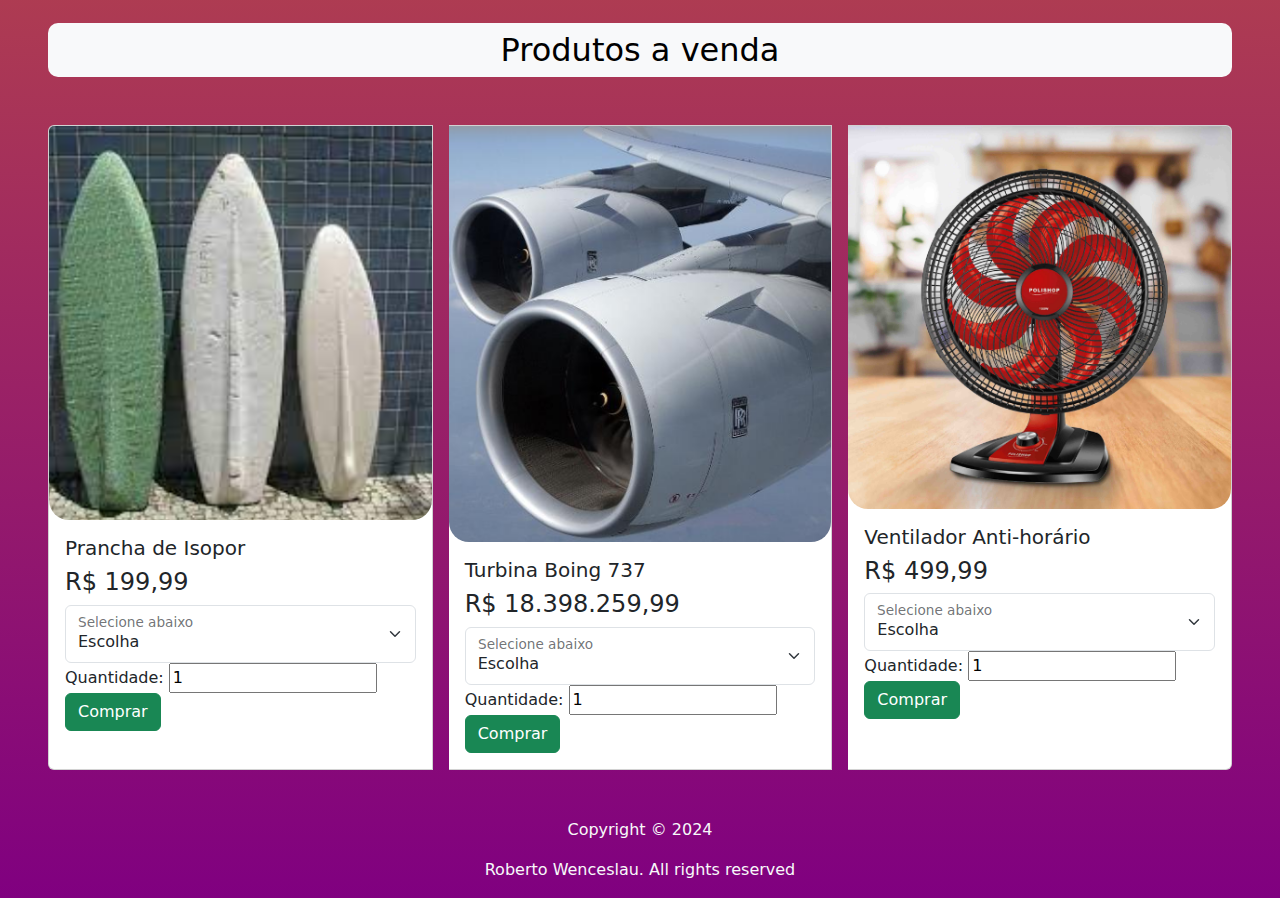
==== commit f3cf072f: "Bootstrap pronto" ====
--- a/combootstrap.html
+++ b/combootstrap.html
@@ -207,40 +207,42 @@
             <div class="card"> <!--Produto 1-->
               <img src="./img/prancha.png" class="card-img-top" alt="...">
               <div class="card-body">
-                <h5 class="card-title">Prancha de Isopor</h5>
-                <div><h4 type="number" name="valor2" id="valor2" value="100">R$ 199,99</h4>
+                <h5 class="card-title" id="venda1">Prancha de Isopor</h5>
+                <div><input type="number" id="valor1" disabled hidden value="199.99"></div>
+                <div><h4>R$ 199,99</h4>
                   <div class="form-floating">
-                    <select class="form-select" id="floatingSelect2" aria-label="Floating label select example">
-                      <option selected>Escolha o tamanho</option>
-                      <option value="Extra">1,5m</option>
-                      <option value="Low">2,00m</option>
+                    <select class="form-select" id="opção1" aria-label="Floating label select example">
+                      <option selected>Escolha</option>
+                      <option value="1,5m">1,5m</option>
+                      <option value="2,00m">2,00m</option>
                     </select>
                     <label for="floatingSelect">Selecione abaixo</label>
                   </div>
-                  <label for="quantidadecamisetabranca">Quantidade: </label>
-                  <input type="number" id="quantidadecamisetabranca">
+                  <label for="quantidade1">Quantidade: </label>
+                  <input type="number" id="quantidade1" value="1">
                   <span></span>
-                  <button onclick="comprarprodutos()" type="button" class="btn btn-success">Comprar</button>
+                  <button onclick="comprarprodutos1()" type="button" class="btn btn-success">Comprar</button>
                 </div>
               </div>
             </div>
             <div class="card"><!--Produto 2-->
               <img src="./img/turbina.png" class="card-img-top" alt="...">
               <div class="card-body">
-                <h5 class="card-title">Turbina Boing 737</h5>
-                <div><h4 type="number" name="valor2" id="valor2" value="100">R$ 18.398.259,00</h4>
+                <h5 class="card-title" id="venda2">Turbina Boing 737</h5>
+                <div><input type="number" id="valor2" disabled hidden value="18398259.99"></div>
+                <div><h4>R$ 18.398.259,99</h4>
                   <div class="form-floating">
-                    <select class="form-select" id="turbina" aria-label="Floating label select example">
-                      <option selected>Escolha a Potência</option>
+                    <select class="form-select" id="opção2" aria-label="Floating label select example">
+                      <option selected>Escolha</option>
                       <option value="Extra">Extra Power</option>
                       <option value="Low">Low Power</option>
                     </select>
                     <label for="floatingSelect">Selecione abaixo</label>
                   </div>
-                  <label for="quantidadecamisetabranca">Quantidade: </label>
-                  <input type="number" id="quantidadecamisetabranca">
+                  <label for="quantidade2">Quantidade: </label>
+                  <input type="number" id="quantidade2" value="1">
                   <span></span>
-                  <button onclick="comprarprodutos()" type="button" class="btn btn-success">Comprar</button>
+                  <button onclick="comprarprodutos2()" type="button" class="btn btn-success">Comprar</button>
                 </div>
               </div>
             </div>
@@ -248,20 +250,21 @@
               <img src="./img/ventilador.png" class="card-img-top" alt="...">
               <div class="card-body">
                 <h5 class="card-title" id="venda3">Ventilador Anti-horário</h5>
-                <div><h4 type="text" name="valor2" id="valor" value="499">R$ 499,99</h4>
+                <div><input type="number" id="valor3" disabled hidden value="499.99"></div>
+                <div><h4>R$ 499,99</h4>
                   <div class="form-floating">
-                    <select class="form-select" id="opçãotamanho" aria-label="Floating label select example">
-                      <option selected name="opção1">Escolha o tamanho</option>
+                    <select class="form-select" id="opção3" aria-label="Floating label select example">
+                      <option selected name="opção3">Escolha</option>
                       <option value="30cm">30cm</option>
                       <option value="40cm">40cm</option>
                       <option value="45cm">45cm</option>
                     </select>
-                    <label for="quantidade">Selecione abaixo</label>
+                    <label for="quantidade3">Selecione abaixo</label>
                   </div>
-                  <label for="quantidade">Quantidade: </label>
-                  <input type="number" id="quantidade">
+                  <label for="quantidade3">Quantidade: </label>
+                  <input type="number" id="quantidade3" value="1">
                   <span></span>
-                  <button onclick="comprarprodutos()" type="button" class="btn btn-success">Comprar</button>
+                  <button onclick="comprarprodutos3()" type="button" class="btn btn-success">Comprar</button>
                 </div>
               </div>
             </div>
@@ -294,22 +297,38 @@
       alert("Mensagem enviada com sucesso! Informações enviadas - Nome: "+ nome +" E-mail: "+ email +" Mensagem: "+ mensagem);
     }
   }
-  function comprarprodutos(){ 
+  function comprarprodutos1(){ 
+   var produto = document.getElementById("venda1").innerHTML; 
+   var opção = document.getElementById("opção1").value;
+   var quantidade = parseInt(document.getElementById("quantidade1").value);
+   var valor = parseFloat(document.getElementById("valor1").value);
+    if(produto == "" || quantidade == "" || quantidade <= 0 || valor == "" || opção == "Escolha"){
+      alert("Preencha todos os campos!");
+    }else{
+      alert("Compra efetuada. Comprou "+ produto + " - Característica: " + opção + ". Quantidade: "+ quantidade + " - Valor total da compra: R$ "+ (valor * quantidade))
+    }
+  }
+  function comprarprodutos2(){ 
+    var produto = document.getElementById("venda2").innerHTML; 
+    var opção = document.getElementById("opção2").value;
+    var quantidade = parseInt(document.getElementById("quantidade2").value);
+    var valor = parseFloat(document.getElementById("valor2").value);
+      if(produto == "" || quantidade == "" || quantidade <= 0 || valor == "" || opção == "Escolha"){
+        alert("Preencha todos os campos!");
+      }else{
+        alert("Compra efetuada. Comprou "+ produto + " - Característica: " + opção + ". Quantidade: "+ quantidade + " - Valor total da compra: R$ "+ (valor * quantidade))
+      }
+    }
+  function comprarprodutos3(){ 
    var produto = document.getElementById("venda3").innerHTML; 
-   var opçãotamanho = document.getElementById("opçãotamanho").value;
-   var quantidade = parseInt(document.getElementById("quantidade").value);
-   var valor = parseInt(document.getElementById("valor").innerHTML); //consertar esse código
-
-
-
-   alert("Compra efetuada. Comprou "+ produto + " - Tamanho: " + opçãotamanho + ". Quantidade: "+ quantidade + " - Valor do produto: "+ valor)
-    
-    //if(produto == "" || quantidade == "" || valor == "" || tamanho == ""){
-      //alert("Preencha todos os campos!");
-    //}else{
-      //alert("Produto comprado com sucesso! Enviado conforme escolha. Produto: "+ produto +" - quantidade: "+ quantidade +" - Tamanho: "+ tamanho +". Valor total: "+ valor + quantidade + soma);
-    //}
-
+   var opção = document.getElementById("opção3").value;
+   var quantidade = parseInt(document.getElementById("quantidade3").value);
+   var valor = parseFloat(document.getElementById("valor3").value);
+    if(produto == "" || quantidade == "" || quantidade <= 0 || valor == "" || opção == "Escolha"){
+      alert("Preencha todos os campos!");
+    }else{
+      alert("Compra efetuada. Comprou "+ produto + " - Característica: " + opção + ". Quantidade: "+ quantidade + " - Valor total da compra: R$ "+ (valor * quantidade))
+    }
   }
 </script>
 </html>
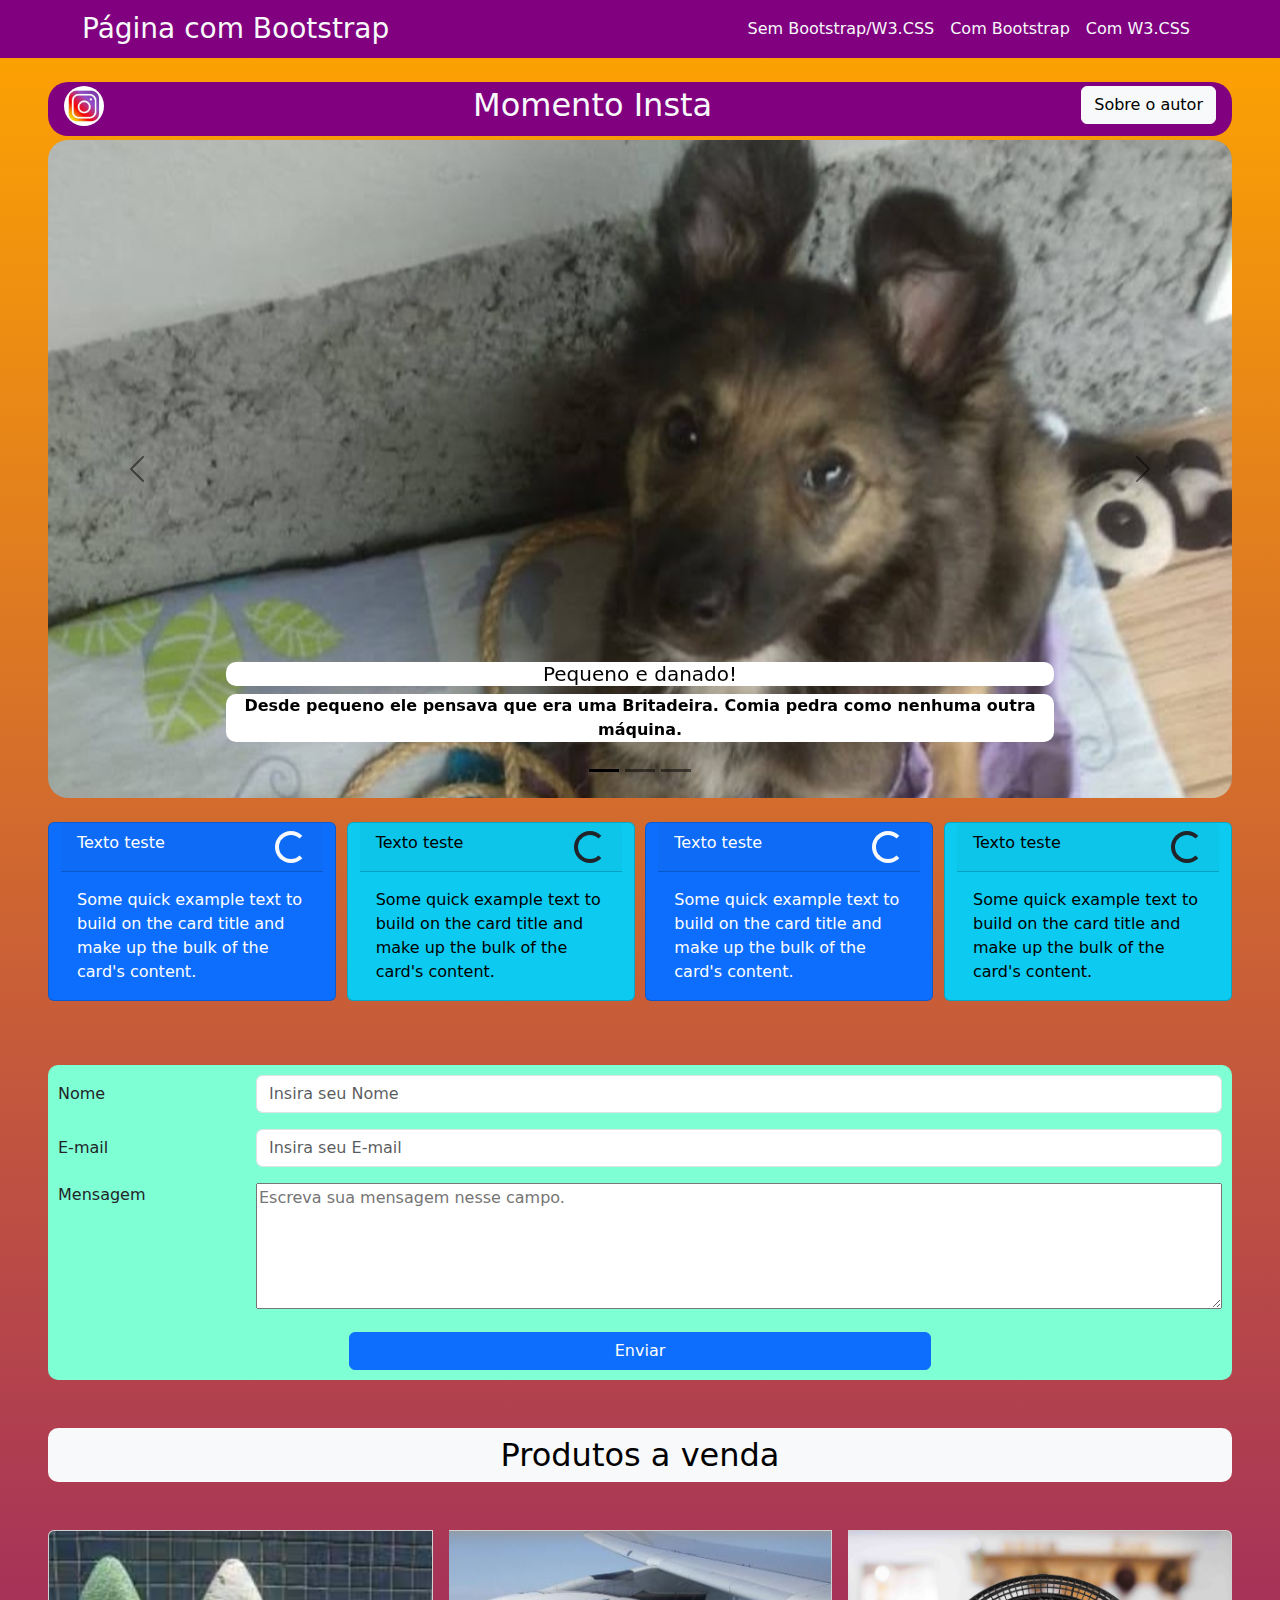
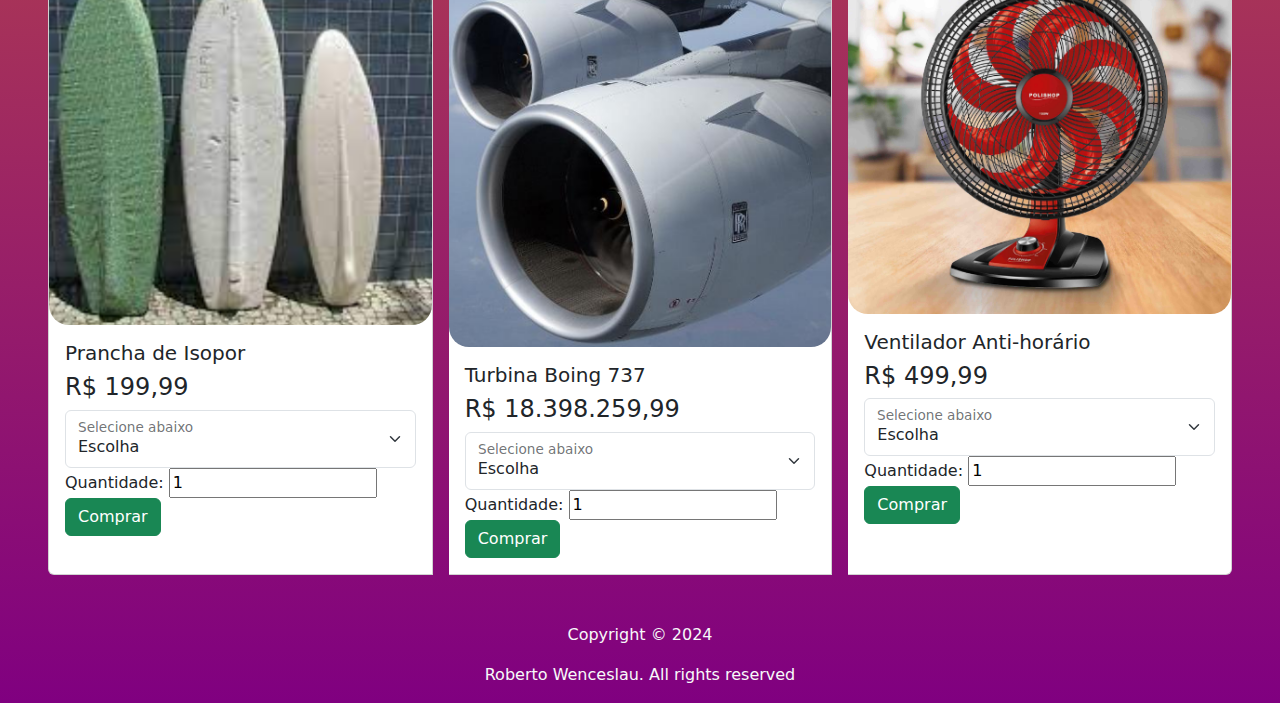
==== commit 3e25d161: "fim do bootstrap" ====
--- a/combootstrap.html
+++ b/combootstrap.html
@@ -53,7 +53,8 @@
     <main>
 
       <section><!--Momento instagram-->
-        <div class="container mt-4 mb-1 mx-5 text-light" style="background-color: purple; border-radius: 20px;" ><!--Momento INstagram-->
+        <div class="mt-4 mb-1 mx-5 text-light" style="background-color: purple; border-radius: 20px;">
+         <div class="container-fluid">
           <div class="card-group p-1" style="justify-content: space-between;">
             <div class="d-none d-sm-block">
               <img src="./img/2371262e-6d2b-4a3f-a481-6b329bf0e342.jpeg" style="width: 40px; height: 40px;">
@@ -78,6 +79,7 @@
               </div>
             </div>
           </div>
+         </div>
         </div>
       </section>
       
@@ -121,8 +123,8 @@
         </button>
       </div>
       
-      <section class="container"> <!--Caixas pequenas de texto-->
-          <div class="container-fluid row column-gap-2 row-gap-2 mx-5 my-3">
+      <section> <!--Caixas pequenas de texto-->
+          <div class="row column-gap-2 row-gap-2 mx-5 my-4" style="justify-content: space-between;">
 
             <div class="card text-bg-primary mb-3" style="max-width: 18rem;">
               <div class="card-header" style="display: flex; justify-content: space-between;">Texto teste
